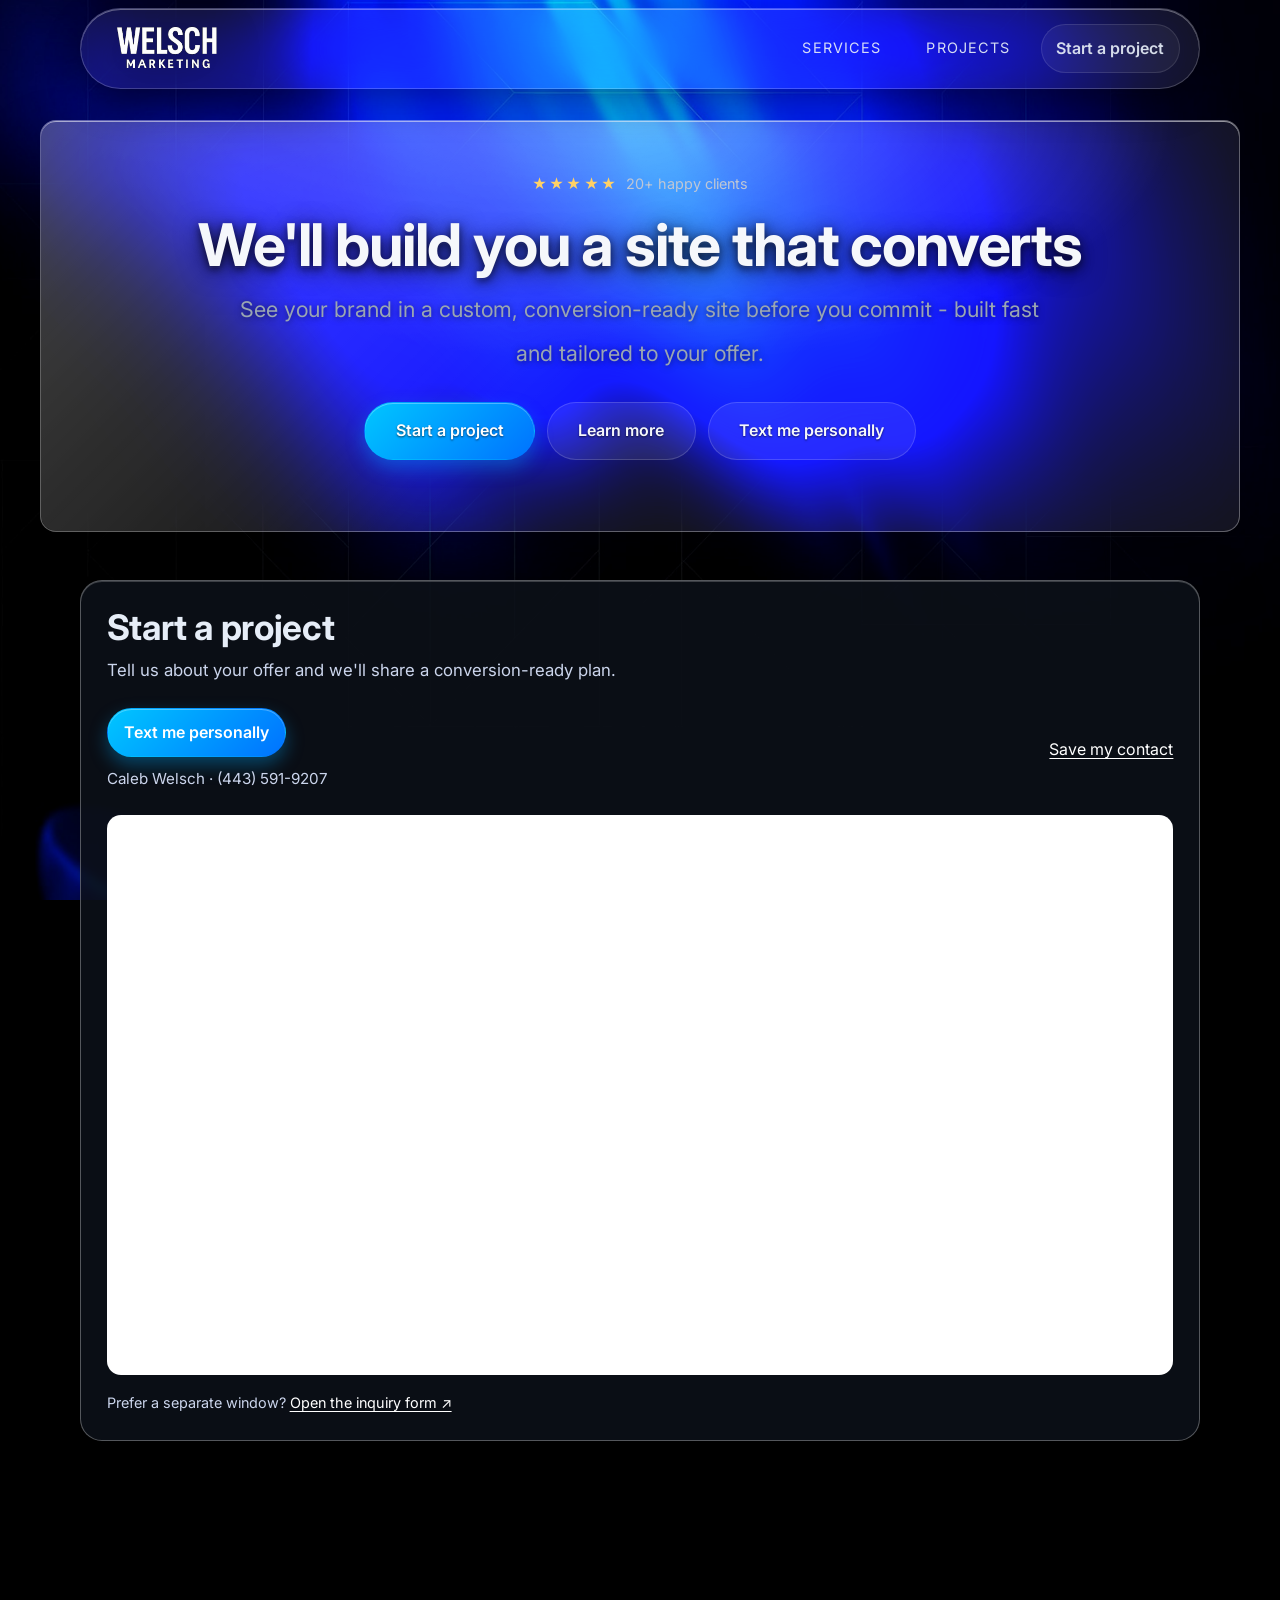
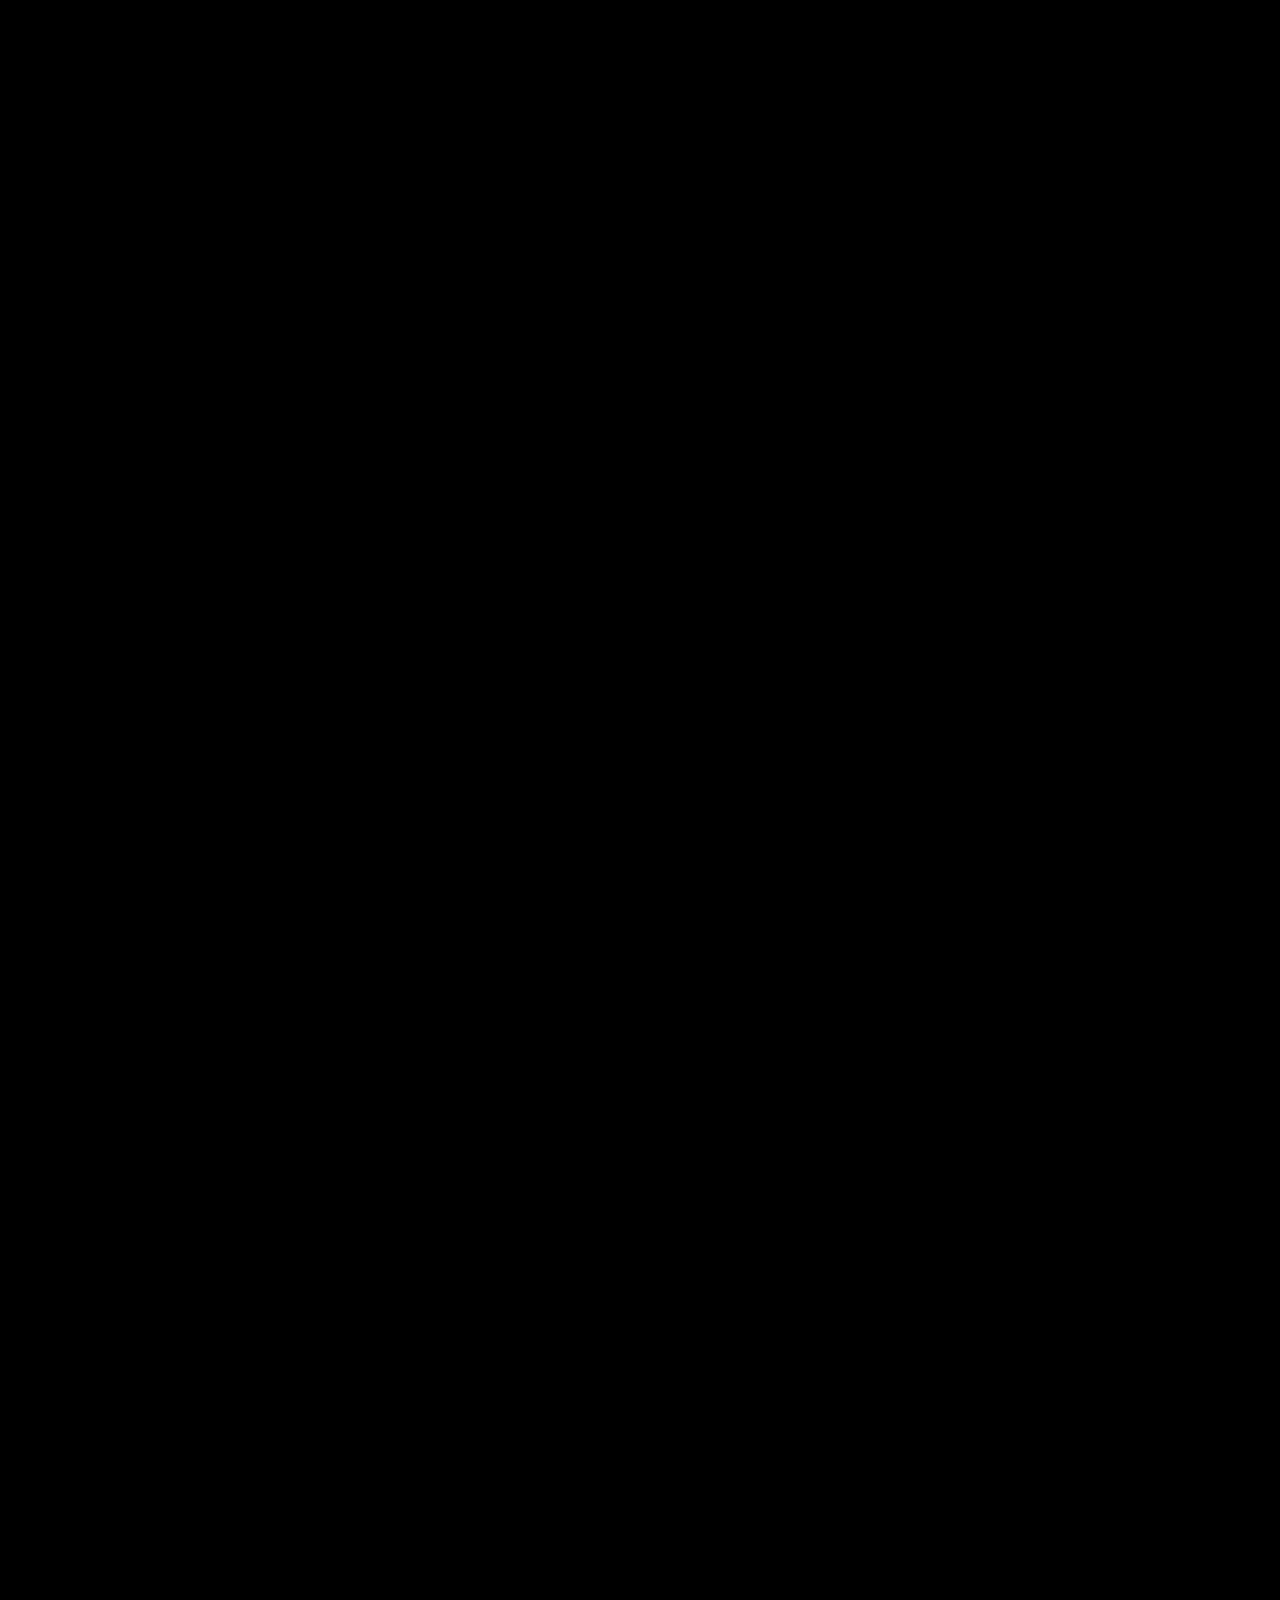
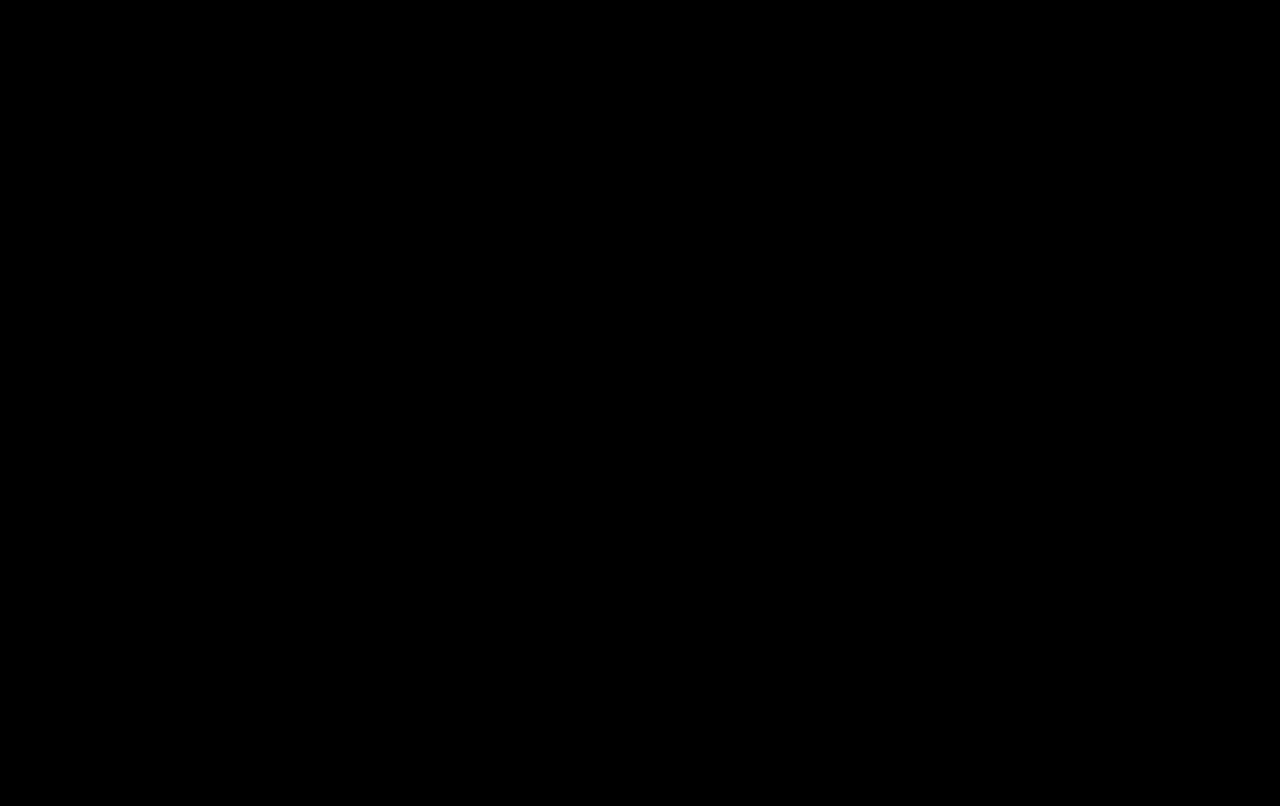
==== index.html @ f8f054b0 "Place personal text button beside hero actions" ====
<!doctype html>
<html lang="en">
  <head>
    <meta charset="UTF-8" />
    <meta name="viewport" content="width=device-width, initial-scale=1" />
    <title>Web Design, Google &amp; Meta Ads | Welsch Marketing</title>
    <meta
      name="keywords"
      content="Welsch Marketing, Google Ads, Meta Ads, WaaS, Website-As-A-Service, Performance Marketing, Conversion-Focused Websites, Digital Advertising, Online Growth, Marketing Agency"
    />
    <meta
      name="Author"
      content="Welsch Marketing"
    />
    <meta
      name="robots"
      content="index, follow"
    />
    <meta
      name="description"
      content="Custom websites, Google Ads, and Meta Ads for your business. Explore Welsch Marketing’s work and tell us about your next website or marketing project."
    />

    <link rel="sitemap" type="application/xml" href="sitemap.xml" />

    <link rel="preconnect" href="https://fonts.googleapis.com" />
    <link rel="preconnect" href="https://fonts.gstatic.com" crossorigin />
    <link
      href="https://fonts.googleapis.com/css2?family=Inter:wght@400;500;600;700&family=Playfair+Display:ital,wght@0,700;1,700&display=swap"
      rel="stylesheet"
    />

    <link rel="icon" href="favicon.svg" type="image/svg+xml" />
    <link rel="stylesheet" href="styles.css?v=8" />
    <link rel="canonical" href="https://welschmarketing.com/" />
    <meta name="theme-color" content="#0c1016" />
    <meta property="og:type" content="website" />
    <meta property="og:locale" content="en_US" />
    <meta property="og:site_name" content="Welsch Marketing" />
    <meta
      property="og:title"
      content="Web Design, Google &amp; Meta Ads | Welsch Marketing"
    />
    <meta
      property="og:description"
      content="Custom websites, Google Ads, and Meta Ads for your business. Explore Welsch Marketing’s work and tell us about your next website or marketing project."
    />
    <meta property="og:url" content="https://welschmarketing.com/" />
    <meta
      property="og:image"
      content="https://welschmarketing.com/media/social-preview.jpg"
    />
    <meta property="og:image:width" content="1200" />
    <meta property="og:image:height" content="630" />
    <meta
      property="og:image:alt"
      content="Welsch Marketing — custom websites, Google Ads and Meta Ads"
    />
    <meta name="twitter:card" content="summary_large_image" />
    <meta
      name="twitter:title"
      content="Web Design, Google &amp; Meta Ads | Welsch Marketing"
    />
    <meta
      name="twitter:description"
      content="Custom websites, Google Ads, and Meta Ads for your business. Explore Welsch Marketing’s work and tell us about your next website or marketing project."
    />
    <meta
      name="twitter:image"
      content="https://welschmarketing.com/media/social-preview.jpg"
    />
    <meta
      name="twitter:image:alt"
      content="Welsch Marketing — custom websites, Google Ads and Meta Ads"
    />
    <script type="application/ld+json">
      {
        "@context": "https://schema.org",
        "@graph": [
          {
            "@type": "Organization",
            "@id": "https://welschmarketing.com/#organization",
            "name": "Welsch Marketing",
            "url": "https://welschmarketing.com/",
            "description": "Custom website design, Google Ads, and Meta Ads.",
            "sameAs": ["https://www.instagram.com/welschmarketing/"]
          },
          {
            "@type": "WebSite",
            "@id": "https://welschmarketing.com/#website",
            "url": "https://welschmarketing.com/",
            "name": "Welsch Marketing",
            "publisher": { "@id": "https://welschmarketing.com/#organization" },
            "inLanguage": "en-US"
          }
        ]
      }
    </script>
  </head>

  <body>
    <div class="site-backdrop" aria-hidden="true"></div>
    <div class="cursor-drop" aria-hidden="true"></div>
    <div class="scroll-progress" aria-hidden="true"><div class="scroll-progress__bar"></div></div>
    <div class="page-glow" aria-hidden="true"></div>

    <header class="site-header">
      <div class="container nav">
        <a class="brand" href="#top" aria-label="Home">
          <img src="media/welschmarketinglogo.png" alt="Site logo" class="brand-mark" width="480" height="480" fetchpriority="high" decoding="async" />
        </a>

        <nav class="primary-nav" aria-label="Primary">
          <button class="nav-toggle" id="navToggle" aria-expanded="false" aria-controls="navMenu" aria-label="Open menu">
            <span class="hamburger" aria-hidden="true">
              <span class="bar"></span>
              <span class="bar"></span>
              <span class="bar"></span>
            </span>
          </button>
          <ul id="navMenu" class="nav-menu">
            <li><a href="#services">Services</a></li>
            <li><a href="#projects">Projects</a></li>
            <li><a href="#start-project" class="btn btn-ghost">Start a project</a></li>
          </ul>
        </nav>
      </div>
    </header>

    <main id="top">
      <section class="hero">
        <div class="container hero-inner">
          <div class="hero-content">
            <div class="proof">
              <span class="stars" aria-hidden="true">★★★★★</span>
              <span class="proof-text">20+ happy clients</span>
            </div>
            <h1>We'll build you a site that converts</h1>
            <p class="lead">See your brand in a custom, conversion-ready site before you commit - built fast and tailored to your offer.</p>
            <div class="hero-ctas">
              <a href="#start-project" class="btn btn-red">Start a project</a>
              <a href="#services" class="btn btn-dark">Learn more</a>
              <a href="sms:+14435919207" class="btn btn-dark">Text me personally</a>
            </div>
          </div>
        </div>
      </section>

    <section class="section typeform-section" id="start-project">
      <div class="container">
        <div class="typeform-card">
          <div class="typeform-copy">
            <h2>Start a project</h2>
            <p class="lead">Tell us about your offer and we'll share a conversion-ready plan.</p>
          </div>
          <div class="personal-contact">
            <div>
              <a class="btn btn-red" href="sms:+14435919207">Text me personally</a>
              <p>Caleb Welsch · (443) 591-9207</p>
            </div>
            <a class="personal-contact__save" href="caleb-welsch.vcf" type="text/vcard">Save my contact</a>
          </div>
          <div class="typeform-embed">
            <div data-tf-live="01KBZTCJP9MBPVX948Y415XC35" data-tf-inline-on-mobile></div>
          </div>
          <p class="typeform-help">Prefer a separate window? <a href="https://form.typeform.com/to/wFckcTv0?typeform-source=welschmarketing.com" target="_blank" rel="noopener noreferrer">Open the inquiry form ↗</a></p>
          <noscript><p class="typeform-help">Use the link above to open the inquiry form.</p></noscript>
        </div>
      </div>
    </section>

      <section id="services" class="section">
        <div class="container">
          <div class="services-panel">
            <h2>Services</h2>
            <p class="section-lead">Performance marketing focused on the channels and sites that convert.</p>
            <div class="grid cards">
              <article class="card">
                <img src="services/google-ads.png" alt="Google Ads icon" class="service-icon" loading="lazy" decoding="async" />
                <h3>Google Ads</h3>
                <p>Search, Performance Max, and YouTube campaigns engineered for profitable growth.</p>
              </article>
              <article class="card">
                <img src="services/meta-ads.png" alt="Meta Ads icon" class="service-icon" loading="lazy" decoding="async" />
                <h3>Meta Ads</h3>
                <p>Full-funnel Facebook and Instagram acquisition with creative testing and retargeting.</p>
              </article>
              <article class="card">
                <img src="services/waas.png" alt="Website-as-a-Service icon" class="service-icon" loading="lazy" decoding="async" />
                <h3>WaaS</h3>
                <p>Website-as-a-Service: design, build, hosting, and ongoing updates for conversion-focused sites.</p>
              </article>
            </div>
          </div>
        </div>
      </section>

      <section id="projects" class="section projects">
        <div class="container">
          <div class="projects-header">
            <div class="projects-header__card">
              <h2>Projects</h2>
              <p class="section-lead">Tap a preview to see the site here or pop it into a new tab. Corner’s Surf Co. opens directly in a new tab.</p>
            </div>
          </div>
          <div class="projects-grid">
            <a class="project-card" href="https://cornerssurf.com/" target="_blank" rel="noopener noreferrer" aria-label="Corner’s Surf Co. — open website in a new tab">
              <div class="project-media">
                <img src="media/preview-corners.jpg" alt="Corner’s Surf Co. surf lessons website" width="1440" height="1000" loading="lazy" decoding="async" />
              </div>
              <div class="project-card__body">
                <h3>Corner’s Surf Co.</h3>
                <p>Surf lessons, equipment rentals, and shop information for Old Orchard Beach, Maine.</p>
                <p>Visit cornerssurf.com ↗</p>
              </div>
            </a>

            <article class="project-card" role="button" tabindex="0" data-link="DAYGENCY.html" data-embed="DAYGENCY.html" data-title="Daygency">
              <div class="project-media">
                <img src="media/daygencydemo.png" alt="Daygency site preview" loading="lazy" decoding="async" />
              </div>
              <div class="project-card__body">
                <h3>Daygency</h3>
                <p>High-intent landing with menu previews and streamlined checkout for recurring orders.</p>
              </div>
            </article>

            <article class="project-card" role="button" tabindex="0" data-link="https://bud123567.github.io/post166/" data-embed="https://bud123567.github.io/post166/" data-title="American Legion Post 166">
              <div class="project-media">
                <img src="media/preview-post166.jpg" alt="American Legion Post 166 site preview" loading="lazy" decoding="async" />
              </div>
              <div class="project-card__body">
                <h3>American Legion Post 166</h3>
                <p>Full rebuild for the Ocean City post, with a live events calendar and photo galleries pulled straight from their own system.</p>
              </div>
            </article>

            <article class="project-card" role="button" tabindex="0" data-link="https://calebwelsch83.wixsite.com/saltwater75" data-embed="https://calebwelsch83.wixsite.com/saltwater75" data-title="Saltwater75">
              <div class="project-media">
                <img src="media/preview-saltwater75.jpg" alt="Saltwater75 bayside restaurant preview" loading="lazy" decoding="async" />
              </div>
              <div class="project-card__body">
                <h3>Saltwater75</h3>
                <p>Bayside restaurant and rooftop bar in Ocean City &mdash; menus, experiences, and reservations for a seasonal crowd.</p>
              </div>
            </article>

            <article class="project-card project-card--secondary" role="button" tabindex="0" data-link="https://bud123567.github.io/common-plate-group-preview/" data-embed="https://bud123567.github.io/common-plate-group-preview/" data-title="Common Plate Hospitality Group">
              <div class="project-media">
                <img src="media/preview-commonplate.jpg" alt="Common Plate Hospitality Group site preview" loading="lazy" decoding="async" />
              </div>
              <div class="project-card__body">
                <h3>Common Plate Hospitality</h3>
                <p>Editorial multi-page site for a restaurant group &mdash; concepts, story, press, and hiring under one roof.</p>
              </div>
            </article>
          </div>
        </div>
      </section>
    </main>

    <section class="section section-elevate">
      <div class="container elevate-inner">
        <p class="eyebrow">Elevate Your Brand.</p>
        <h2>Drive lasting growth with precision marketing.</h2>
        <p class="lead">
          Harness the power of data-driven insights and performance tools built to maximize your brand's impact. From expanding your reach to boosting
          conversions, we provide everything you need to scale with confidence.
        </p>
        <a href="https://form.typeform.com/to/wFckcTv0?typeform-source=welschmarketing.com" class="btn btn-primary elevate-btn" target="_blank" rel="noreferrer">
          Get Started Today
        </a>
      </div>
    </section>

    <footer class="site-footer">
      <div class="container footer-inner">
        <div class="footer-brand">
          <p class="footer-title">Welsch Marketing</p>
          <p class="footer-copy">&copy; <span id="year"></span> Welsch Marketing. All rights reserved.</p>
        </div>
        <div class="footer-links-group">
          <ul class="footer-links">
            <li><a href="#services">Services</a></li>
            <li><a href="#projects">Projects</a></li>
          </ul>
          <a href="https://www.instagram.com/welschmarketing/" class="footer-social" target="_blank" rel="noreferrer" aria-label="Welsch Marketing on Instagram">
            <svg viewBox="0 0 24 24" aria-hidden="true">
              <path
                d="M7.75 2h8.5A5.75 5.75 0 0 1 22 7.75v8.5A5.75 5.75 0 0 1 16.25 22h-8.5A5.75 5.75 0 0 1 2 16.25v-8.5A5.75 5.75 0 0 1 7.75 2Zm-.25 2A3.75 3.75 0 0 0 3.75 7.75v8.5A3.75 3.75 0 0 0 7.5 20h9a3.75 3.75 0 0 0 3.75-3.75v-8.5A3.75 3.75 0 0 0 16.5 4h-9Zm4.5 3.25A4.75 4.75 0 1 1 7.25 12 4.75 4.75 0 0 1 12 7.25Zm0 2A2.75 2.75 0 1 0 14.75 12 2.75 2.75 0 0 0 12 9.25Zm5.25-3.5a1.25 1.25 0 1 1-1.25 1.25 1.25 1.25 0 0 1 1.25-1.25Z"
              />
            </svg>
            <span>@welschmarketing</span>
          </a>
        </div>
      </div>
    </footer>

    <div class="site-embed" aria-hidden="true">
      <div class="site-embed__panel" role="dialog" aria-modal="true" aria-label="Project demo">
        <div class="site-embed__header">
          <div class="site-embed__title">Loading demo...</div>
          <div class="site-embed__actions">
            <a class="site-embed__open" href="#" target="_blank" rel="noopener">Open in new tab</a>
            <button class="site-embed__close" type="button" aria-label="Close demo">&times;</button>
          </div>
        </div>
        <div class="site-embed__frame-wrap">
          <iframe class="site-embed__frame" src="" title="Project demo" loading="lazy"></iframe>
        </div>
      </div>
    </div>

    <div class="notification-toast" aria-live="polite" aria-atomic="true">
      <div class="notification-thumb" aria-hidden="true"></div>
      <div class="notification-copy">
        <p class="notification-title">Opening project</p>
        <p class="notification-sub">Expanding preview...</p>
      </div>
    </div>

    <script src="script.js?v=5" defer></script>
  </body>
</html>
---- styles.css ----
/* Welsch Marketing — brand-first, responsive styles (UNDIVIDED NAV) */
:root{
  --bg:#000000;--surface:#0c1016;--text:#e6edf7;--muted:#9aa6b2;
  --brand-1:#ffffff;--brand-2:#e5e7eb;--brand:var(--brand-1);
  --ring:rgba(255,255,255,.45);--container:1120px;--radius:14px;--gap:1.1rem;
}

*{box-sizing:border-box}
html{min-height:100%}
body{min-height:100vh;isolation:isolate}
html{scroll-behavior:smooth}

body{
  margin:0;font-family:Inter,system-ui,-apple-system,Segoe UI,Roboto,Helvetica,Arial,
  Apple Color Emoji,Segoe UI Emoji,Noto Color Emoji,sans-serif;
  color:var(--text);background-color:var(--bg);line-height:1.6;position:relative;z-index:0;
}
body.lightbox-open,
body.embed-open{overflow:hidden}

/* One viewport-fixed image behind the entire document, never a section image.
   The large viewport height stays stable as mobile browser chrome collapses. */
.site-backdrop{
  position:fixed;top:0;left:0;width:100%;height:100vh;height:100lvh;
  z-index:-1;pointer-events:none;
  background:#000 url("background.jpg") center top / cover no-repeat;
  transform:translateZ(0);
  -webkit-transform:translateZ(0);
  backface-visibility:hidden;
  -webkit-backface-visibility:hidden;
}

/* Keep anchors visible under sticky header */
.hero,.section{scroll-margin-top:120px}

/* Progress bar (off) */
.scroll-progress{display:none!important}
.scroll-progress__bar{height:100%;width:0;background:linear-gradient(90deg,#fff,#bbb);box-shadow:none}

img{display:block;max-width:100%;height:auto}
a{color:var(--text);text-decoration:none}

.container{width:min(100% - 2rem,var(--container));margin-inline:auto}
.section{padding:5rem 0}
.section-alt{background:transparent;border-top:none;border-bottom:none}

@supports (content-visibility:auto){
  .section,
  .site-footer{
    content-visibility:auto;
    contain-intrinsic-size:1px 900px;
  }
}

h1,h2,h3{line-height:1.15;margin:0 0 .75rem}
h1{font-size:clamp(2rem,2.5vw + 1.4rem,3.25rem);letter-spacing:-.02em}
h2{font-size:clamp(1.5rem,1.4vw + 1rem,2.25rem)}
h3{font-size:1.15rem}
.lead{color:var(--muted);font-size:1.05rem;max-width:62ch}

/* ===== Header / Nav (UNIFIED WITH HERO) ===== */
.site-header{
  position:fixed;top:0;left:0;right:0;z-index:1000;background:transparent;border-bottom:none;padding:.5rem 0;
}
.site-header .container{width:min(100% - 4rem,var(--container))}

/* Frosted, centered pill nav */
.nav{
  position:relative;display:flex;align-items:center;justify-content:space-between;gap:1rem;
  padding:.95rem 1.2rem;
  background:rgba(255,255,255,0.08);
  border:1px solid rgba(255,255,255,0.2);
  box-shadow:0 15px 35px rgba(0,0,0,0.35), inset 0 1px rgba(255,255,255,0.35);
  backdrop-filter:blur(24px) saturate(165%);
  -webkit-backdrop-filter:blur(24px) saturate(165%);
  border-radius:999px;
  width:min(92%,var(--container));
  margin-inline:auto;
  transition:background .2s ease,border-color .2s ease,box-shadow .2s ease;
  overflow:visible;
}

.brand{
  display:inline-flex;
  align-items:center;
  gap:.65rem;
  font-weight:700;
  letter-spacing:.2px;
  position:relative;
  padding-left:clamp(105px,10.5vw,135px);
}
.brand-mark{
  position:absolute;
  left:0;
  top:50%;
  width:clamp(130px,11.5vw,165px);
  height:clamp(130px,11.5vw,165px);
  transform:translateY(-50%);
  object-fit:contain;
  filter:drop-shadow(0 8px 22px rgba(0,0,0,.35));
}
.brand-name{font-weight:700;font-size:1.3rem;letter-spacing:.08em}

.primary-nav{display:flex;align-items:center;gap:1rem}
.nav-menu{display:flex;align-items:center;gap:1rem;list-style:none;margin:0;padding:0}
.nav-toggle{display:none}
.nav-menu a{
  position:relative;
  color:var(--text);
  opacity:.92;
  padding:.65rem .9rem;
  overflow:hidden;
}
.nav-menu a::after{
  content:"";
  position:absolute;
  left:10%;
  right:10%;
  bottom:.45rem;
  height:2px;
  border-radius:999px;
  background:linear-gradient(120deg,#00c6ff,#9ad7ff,#fff);
  transform:scaleX(0);
  transform-origin:left;
  transition:transform .35s ease-out,opacity .35s ease-out;
  opacity:0;
}
.nav-menu a:hover::after,
.nav-menu a:focus-visible::after{
  transform:scaleX(1);
  opacity:.9;
}
.nav-menu a[href="#services"],
.nav-menu a[href="#projects"]{
  text-transform:uppercase;
  letter-spacing:.08em;
  font-size:.9rem;
}
.nav-menu a:hover{opacity:1;color:var(--text)}
.nav .btn-ghost{background:rgba(255,255,255,.06);border-color:rgba(255,255,255,.12)}
.nav .btn-ghost:hover{background:#fff;color:#0b0f14;border-color:#fff}

/* ===== Buttons ===== */
.btn{
  display:inline-flex;align-items:center;justify-content:center;gap:.5rem;padding:.65rem 1rem;
  border-radius:999px;border:1px solid rgba(255,255,255,.1);
  transition:transform .08s ease,background .2s ease,border-color .2s ease;font-weight:600;
}
.btn:active{transform:translateY(1px)}
.btn-primary{
  color:#0b0f14;background:#fff;border-color:rgba(255,255,255,.12);
  box-shadow:0 6px 18px rgba(0,0,0,.28), inset 0 1px rgba(255,255,255,.6);
}
.btn-primary:hover{filter:saturate(1.1) brightness(1.05)}
.btn-ghost{color:var(--text);background:rgba(255,255,255,.04)}
.btn-ghost:hover{background:rgba(255,255,255,.08)}
.btn-white{
  color:#0b0f14;background:#fff;border-color:rgba(255,255,255,.12);
  box-shadow:0 6px 18px rgba(0,0,0,.3), inset 0 1px rgba(255,255,255,.6);
}
.btn-white:hover{background:#f2f5f8}

/* ===== Hero (transparent so it shares the same bg) ===== */
.hero{
  padding:clamp(3rem,4vw,4.75rem) 0 clamp(4.5rem,5.5vw,7rem);position:relative;overflow:visible;
  display:flex;align-items:center;justify-content:center;background:transparent;margin-top:0;min-height:calc(100vh - 80px);z-index:1;
}

.hero-inner{
  display:grid;grid-template-columns:1fr;gap:2rem;align-items:center;justify-items:center;justify-content:center;
  padding:clamp(2.9rem,4vw,4.25rem) clamp(3.2rem,5vw,4.9rem);
  margin-top:clamp(3.5rem,5vw,5.75rem);position:relative;isolation:isolate;
  width:min(1100px,95vw);height:auto;border-radius:16px;
  border:1px solid rgba(255,255,255,0.32);
  background:rgba(255,255,255,0.08);
  box-shadow:
    0 30px 60px rgba(0,0,0,0.45),
    inset 0 1px 0 rgba(255,255,255,0.55);
  backdrop-filter:blur(34px) saturate(165%);
  -webkit-backdrop-filter:blur(34px) saturate(165%);
  overflow:hidden;
  transition:transform .4s ease, opacity .4s ease, border-color .4s ease;
}

.hero-inner.hero-inner--shrink{
  transform:scale(.94) translateY(-20px);
  opacity:.9;
  border-color:rgba(255,255,255,0.18);
}

.hero-inner::before{
  content:"";
  position:absolute;
  inset:0;
  border-radius:inherit;
  background:
    linear-gradient(135deg, rgba(255,255,255,0.35), rgba(255,255,255,0) 50%),
    radial-gradient(65% 85% at 50% 0%, rgba(255,255,255,0.45), transparent 70%);
  opacity:0.6;
  pointer-events:none;
}

.hero-inner::after{
  content:"";
  position:absolute;
  inset:0;
  border-radius:inherit;
  background:none;
  mix-blend-mode:normal;
  pointer-events:none;
}
.hero .container{width:min(100% - 2rem,1200px);margin-inline:auto}
.hero-content{
  max-width:900px;position:relative;isolation:isolate;margin-inline:auto;text-align:center;display:flex;flex-direction:column;align-items:center;
}

.hero-art{display:none}
.hero-ctas{display:flex;flex-wrap:wrap;gap:.75rem;margin:1rem 0 1.25rem;justify-content:center}
.hero-ctas .btn{
  padding:0.95rem 1.9rem;
  font-size:1rem;
}
.stats{list-style:none;display:flex;gap:1.25rem;padding:0;margin:1.5rem 0 0;color:var(--muted);justify-content:center}
.stats li{display:grid;gap:.25rem}
.stats strong{font-size:1.15rem;color:var(--text)}

/* Text shading for depth */
.hero h1{
  text-shadow:0 4px 25px rgba(0,0,0,.85),0 3px 8px rgba(0,0,0,.65),0 2px 0 rgba(255,255,255,.08);
  font-size:clamp(2.4rem,4.4vw + 1rem,4.6rem);letter-spacing:-.02em;font-weight:700;color:#f5f7fb;margin:.25rem 0!important;
}
.hero .lead{
  margin:.25rem 0 .4rem!important;
  text-shadow:0 1px 6px rgba(0,0,0,.55);
  font-size:1.2rem;
  line-height:1.9;
}
.hero .btn{text-shadow:0 1px 2px rgba(0,0,0,.6)}
.accent-italic{font-family:"Playfair Display",Georgia,serif;font-style:italic;font-weight:700}

/* Proof row / CTA */
.proof{display:inline-flex;align-items:center;gap:.5rem;color:#bfc7d5;margin-bottom:.75rem}
.stars{color:#ffd166;letter-spacing:.15em;font-size:.9rem}
.proof-text{font-size:.9rem}
.btn-red{background:linear-gradient(135deg,#00c6ff,#0072ff);color:#fff;border-color:transparent;box-shadow:0 8px 18px rgba(0,171,255,.35), inset 0 1px rgba(255,255,255,.3)}
.btn-red:hover{filter:brightness(1.06) saturate(1.08)}
.btn-dark{background:rgba(255,255,255,.08);color:#f5f7fb;border-color:rgba(255,255,255,.16)}
.btn-dark:hover{background:rgba(255,255,255,.14)}

@media (prefers-reduced-motion:reduce){
  .hero-inner{filter:none!important}
}

/* ===== Cards / Grids ===== */
.grid{display:grid;gap:calc(var(--gap)*1.2)}
.cards{
  display:flex;
  flex-wrap:wrap;
  gap:calc(var(--gap)*1.4);
  justify-content:center;
  width:100%;
}
.card{
  flex:1 1 260px;
  max-width:340px;
  background:none;
  border:none;
  border-radius:var(--radius);
  padding:1.25rem;
  text-align:center;
  margin:0 auto;
}
.card .service-icon{
  transition:transform .25s ease, filter .25s ease;
}
.card:hover .service-icon{
  transform:translateY(-6px) scale(1.05) rotate(-2deg);
  filter:drop-shadow(0 12px 24px rgba(0,0,0,.55));
}
.card h3{margin:.35rem 0 .5rem;font-size:1.2rem;letter-spacing:.08em;text-transform:uppercase;color:#f6f8fc;text-shadow:0 6px 24px rgba(0,0,0,.55)}
.card p{color:#d4deef;margin:0;font-size:1rem;line-height:1.7;max-width:28ch;margin-inline:auto}
.service-icon{width:150px;height:150px;object-fit:contain;margin:0 auto .75rem;filter:drop-shadow(0 6px 20px rgba(0,0,0,.45))}

.section-lead{color:var(--muted);margin-top:-.25rem;margin-bottom:1.5rem}
#services h2{
  text-align:center;font-size:clamp(1.9rem,2.2vw + 1rem,2.75rem);letter-spacing:-.01em;
  color:#fff;
  text-shadow:0 6px 30px rgba(0,0,0,.45);
}
#services .section-lead{text-align:center;max-width:720px;margin:0 auto 2rem;font-size:1.15rem;color:#f3f6fb}

#services .services-panel{
  background:rgba(7,12,22,.75);border:1px solid rgba(255,255,255,.08);border-radius:28px;
  padding:3rem clamp(1.5rem,4vw,3rem);backdrop-filter:blur(26px) saturate(160%);-webkit-backdrop-filter:blur(26px) saturate(160%);
  box-shadow:0 25px 80px rgba(3,8,20,.65), inset 0 1px rgba(255,255,255,.15);
  position:relative;overflow:hidden;z-index:0;
  transform:scale(.96);
  transition:transform .55s cubic-bezier(.25,.8,.25,1), box-shadow .55s ease;
}
#services .services-panel::before{
  content:"";position:absolute;inset:12px;border-radius:inherit;border:1px solid rgba(255,255,255,.08);
  pointer-events:none;opacity:.6;z-index:-1;
}
#services .services-panel.services-panel--expanded{
  transform:scale(1);
  box-shadow:0 40px 110px rgba(0,0,0,.65), inset 0 1px rgba(255,255,255,.3);
}

/* ===== Elevate CTA ===== */
.section-elevate{padding:clamp(4rem,5vw,5rem) 0 clamp(3rem,4vw,4rem);background:transparent}
.elevate-inner{
  text-align:center;padding:clamp(2rem,3vw,3rem);border-radius:28px;border:1px solid rgba(255,255,255,.15);
  background:linear-gradient(180deg,rgba(255,255,255,.08),rgba(255,255,255,.02));
  box-shadow:0 20px 45px rgba(0,0,0,.55), inset 0 1px 0 rgba(255,255,255,.45);
  backdrop-filter:blur(16px);-webkit-backdrop-filter:blur(16px);
}
.elevate-inner .eyebrow{letter-spacing:.4em;text-transform:uppercase;font-size:.75rem;color:#c8d5ff;margin-bottom:.75rem}
.section-elevate h2{font-size:clamp(2rem,3vw + 1rem,3.25rem);letter-spacing:-.02em;margin-bottom:1rem}
.section-elevate .lead{color:#d3def2;max-width:620px;margin:0 auto 1.75rem}
.elevate-btn{box-shadow:0 14px 30px rgba(0,98,255,.35),0 6px 10px rgba(0,0,0,.35)}
.elevate-btn:hover{transform:translateY(-1px);box-shadow:0 18px 34px rgba(0,98,255,.45),0 8px 12px rgba(0,0,0,.45)}

/* ===== Projects ===== */
.projects .projects-header{
  text-align:center;
  margin:0 auto 2.5rem;
  max-width:760px;
}
.projects-header__card{
  display:inline-flex;
  flex-direction:column;
  gap:.5rem;
  padding:clamp(1rem,2vw,1.6rem) clamp(1.2rem,3vw,2rem);
  border:1px solid rgba(255,255,255,.16);
  border-radius:18px;
  background:linear-gradient(135deg,rgba(255,255,255,.08),rgba(255,255,255,.02));
  box-shadow:0 14px 40px rgba(0,0,0,.55), inset 0 1px 0 rgba(255,255,255,.25);
  backdrop-filter:blur(18px) saturate(140%);
  -webkit-backdrop-filter:blur(18px) saturate(140%);
  position:relative;
  overflow:hidden;
}
.projects-header__card::after{
  content:"";
  position:absolute;
  top:0;
  left:50%;
  transform:translateX(-50%);
  width:46%;
  height:3px;
  border-radius:999px;
  background:linear-gradient(90deg,#00c6ff,#7ad8ff,#fff);
  opacity:.9;
}
.projects h2{
  font-size:clamp(1.9rem,2.2vw + 1rem,2.75rem);
  letter-spacing:-.01em;
  color:#fff;
  text-shadow:0 6px 30px rgba(0,0,0,.45);
}
.projects .section-lead{
  color:var(--muted);
  margin:0 auto;
  max-width:640px;
  font-size:1.05rem;
}
.projects-grid{
  display:grid;
  grid-template-columns:repeat(auto-fit,minmax(260px,1fr));
  gap:clamp(1.2rem,3vw,1.8rem);
  align-items:stretch;
}
.project-card{
  border:1px solid rgba(255,255,255,.1);
  border-radius:22px;
  background:linear-gradient(145deg,rgba(12,16,24,.78),rgba(12,16,24,.62));
  box-shadow:0 22px 60px rgba(0,0,0,.55), inset 0 1px rgba(255,255,255,.12);
  overflow:hidden;
  display:flex;
  flex-direction:column;
  gap:.85rem;
  cursor:pointer;
  position:relative;
  transition:transform .18s ease, border-color .2s ease, box-shadow .2s ease;
  height:100%;
}
.project-card::before,
.project-card::after{
  content:"";
  position:absolute;
  inset:0;
  border-radius:inherit;
  pointer-events:none;
  transition:opacity .25s ease, transform .25s ease;
}
.project-card::before{
  inset:-1px;
  background:linear-gradient(130deg,rgba(0,198,255,.14),rgba(255,255,255,.02) 42%,rgba(0,0,0,0) 70%);
  opacity:0;
}
.project-card::after{
  top:-45%;
  left:-30%;
  width:65%;
  height:220%;
  background:radial-gradient(circle at center,rgba(255,255,255,.12) 0,rgba(255,255,255,0) 60%);
  transform:rotate(-8deg);
  opacity:.35;
  mix-blend-mode:screen;
}
.project-card:hover{transform:translateY(-3px);border-color:rgba(255,255,255,.16);box-shadow:0 28px 80px rgba(0,0,0,.6), inset 0 1px rgba(255,255,255,.16)}
.project-card:hover::before{opacity:1}
.project-card:hover::after{opacity:.65;transform:rotate(-2deg)}
.project-card:focus-visible{
  outline:2px solid rgba(0,198,255,.75);
  outline-offset:3px;
  box-shadow:0 30px 80px rgba(0,0,0,.7);
}
.project-media{
  position:relative;
  overflow:hidden;
  aspect-ratio:16/10;
  display:flex;
  background:rgba(255,255,255,.02);
}
.project-media img{
  display:block;
  width:100%;
  height:100%;
  object-fit:cover;
  transition:transform .24s ease, filter .24s ease;
}
.project-card .project-media,
.project-card__body{position:relative;z-index:1}
.project-card:hover .project-media img{transform:scale(1.015)}
.project-card:active .project-media img{transform:scale(1.03)}
.project-media img.is-popping{transform:scale(1.05)!important;filter:drop-shadow(0 12px 28px rgba(0,0,0,.55))}
.project-card__body{
  padding:0 1.1rem 1.2rem;
  display:flex;
  flex-direction:column;
  gap:.35rem;
  flex:1;
}
.project-card__body h3{
  margin:0;
  font-size:1.05rem;
  letter-spacing:.08em;
  text-transform:uppercase;
  color:#fff;
}
.project-card__body p{
  margin:0;
  color:#cbd5ec;
  font-size:.95rem;
  line-height:1.5;
}
.project-card--secondary{cursor:default}
.project-card--secondary .project-media img{filter:saturate(.9)}
.project-card--secondary:hover{transform:none;border-color:rgba(255,255,255,.1);box-shadow:0 22px 60px rgba(0,0,0,.55), inset 0 1px rgba(255,255,255,.12)}
.project-pill{
  position:absolute;
  left:12px;
  bottom:12px;
  padding:.35rem .75rem;
  border-radius:999px;
  background:linear-gradient(135deg,#00c6ff,#0072ff);
  color:#fff;
  font-weight:700;
  font-size:.8rem;
  letter-spacing:.08em;
  text-transform:uppercase;
  box-shadow:0 10px 28px rgba(0,0,0,.4);
}
.project-pill--ghost{background:rgba(255,255,255,.14);color:#fff;border:1px solid rgba(255,255,255,.25)}
.project-media::after{
  display:none;
}
.project-card[data-embed] .project-media::after{display:none}
.project-card:hover .project-media::after{display:none}
.project-card:not([data-link]) .project-media::after{display:none}


.site-embed{
  position:fixed;
  inset:0;
  display:flex;
  align-items:center;
  justify-content:center;
  padding:1.5rem;
  background:rgba(3,7,14,0.75);
  backdrop-filter:blur(20px) saturate(140%);
  -webkit-backdrop-filter:blur(20px) saturate(140%);
  opacity:0;
  pointer-events:none;
  transition:opacity .2s ease;
  z-index:3200;
}
.site-embed.is-open{
  opacity:1;
  pointer-events:auto;
}
.site-embed__panel{
  width:min(1200px,96vw);
  height:min(860px,90vh);
  background:#0d111a;
  border:1px solid rgba(255,255,255,.14);
  border-radius:18px;
  box-shadow:0 28px 64px rgba(0,0,0,.55), inset 0 1px rgba(255,255,255,.08);
  display:flex;
  flex-direction:column;
  overflow:hidden;
}
.site-embed__header{
  display:flex;
  align-items:center;
  justify-content:space-between;
  gap:1rem;
  padding:.9rem 1.1rem;
  background:rgba(255,255,255,0.03);
  border-bottom:1px solid rgba(255,255,255,.08);
}
.site-embed__title{
  font-weight:700;
  letter-spacing:.05em;
  text-transform:uppercase;
  font-size:.9rem;
}
.site-embed__actions{
  display:flex;
  align-items:center;
  gap:.75rem;
}
.site-embed__open{
  display:inline-flex;
  align-items:center;
  gap:.35rem;
  padding:.45rem .8rem;
  border-radius:999px;
  border:1px solid rgba(255,255,255,.25);
  background:rgba(255,255,255,0.06);
  color:#fff;
  font-weight:600;
  letter-spacing:.05em;
  font-size:.85rem;
}
.site-embed__open:hover{background:rgba(255,255,255,0.12);border-color:rgba(255,255,255,.4)}
.site-embed__close{
  width:36px;
  height:36px;
  border-radius:50%;
  border:1px solid rgba(255,255,255,.3);
  background:rgba(0,0,0,.45);
  color:#fff;
  font-weight:700;
  font-size:1.1rem;
  display:grid;
  place-items:center;
  cursor:pointer;
  transition:transform .15s ease, background .15s ease, border-color .15s ease;
}
.site-embed__close:hover{transform:translateY(-1px);background:rgba(255,255,255,0.12);border-color:rgba(255,255,255,.5)}
.site-embed__frame-wrap{
  flex:1;
  background:#060910;
}
.site-embed__frame{
  width:100%;
  height:100%;
  border:0;
  background:#0b0f17;
}
@media (max-width:768px){
  .site-embed{padding:.75rem}
  .site-embed__panel{height:min(92vh,900px);width:100%}
}

/* Toast for image expansion */
.notification-toast{
  position:fixed;
  right:1.25rem;
  bottom:1.25rem;
  display:flex;
  align-items:center;
  gap:.85rem;
  padding:.9rem 1.1rem;
  border-radius:16px;
  border:1px solid rgba(255,255,255,.14);
  background:rgba(10,14,22,.9);
  box-shadow:0 18px 36px rgba(0,0,0,.55), inset 0 1px rgba(255,255,255,.12);
  backdrop-filter:blur(12px);
  -webkit-backdrop-filter:blur(12px);
  opacity:0;
  transform:translateY(12px);
  pointer-events:none;
  transition:opacity .2s ease, transform .2s ease;
  z-index:3000;
}
.notification-toast.show{
  opacity:1;
  transform:translateY(0);
}
.notification-thumb{
  width:46px;
  height:46px;
  border-radius:12px;
  background:linear-gradient(135deg,#00c6ff,#0072ff);
  background-size:cover;
  background-position:center;
  border:1px solid rgba(255,255,255,.2);
  box-shadow:0 8px 18px rgba(0,0,0,.45);
}
.notification-copy{
  display:grid;
  gap:.15rem;
}
.notification-title{
  margin:0;
  font-weight:700;
  letter-spacing:.04em;
  text-transform:uppercase;
  font-size:.85rem;
  color:#fff;
}
.notification-sub{
  margin:0;
  color:#c7d7ef;
  font-size:.9rem;
}

/* ===== Footer ===== */
.site-footer{
  padding:3rem 0;color:var(--muted);
  border-top:1px solid rgba(255,255,255,0.06);
  background:rgba(0,0,0,0.35);
  backdrop-filter:blur(18px);
}
.footer-inner{
  display:flex;align-items:center;justify-content:space-between;gap:1.5rem;flex-wrap:wrap;
}
.footer-brand{display:flex;flex-direction:column;gap:.2rem}
.footer-title{margin:0;font-weight:600;color:#fff;font-size:1.1rem}
.footer-copy{margin:0;font-size:.9rem;color:var(--muted)}
.footer-links-group{
  display:flex;align-items:center;gap:1.5rem;flex-wrap:wrap;
}
.footer-links{list-style:none;display:flex;gap:1rem;margin:0;padding:0}
.footer-links a{color:var(--muted);font-weight:500;letter-spacing:.03em}
.footer-links a:hover{color:var(--text)}
.footer-social{
  display:inline-flex;align-items:center;gap:.45rem;
  padding:.5rem 1rem;border-radius:999px;
  border:1px solid rgba(255,255,255,0.25);
  color:#fff;font-weight:600;
  transition:transform .2s ease,background .2s ease;
}
.footer-social svg{
  width:20px;height:20px;fill:currentColor;
}
.footer-social:hover{
  background:rgba(255,255,255,0.12);
  transform:translateY(-2px);
}

.typeform-section{padding:4rem 0 5rem}
.typeform-card{
  background:linear-gradient(135deg,rgba(255,255,255,.06),rgba(255,255,255,.02));
  border:1px solid rgba(255,255,255,.16);
  border-radius:22px;
  box-shadow:0 24px 60px rgba(0,0,0,.55), inset 0 1px rgba(255,255,255,.2);
  padding:clamp(1.4rem,2vw,2rem);
  display:grid;
  gap:1rem;
}
.typeform-card h2{margin:0;font-size:clamp(1.6rem,2.4vw + .4rem,2.2rem);letter-spacing:-.01em}
.typeform-card .lead{margin:0;color:var(--muted)}
.typeform-embed{min-height:520px}
.typeform-embed [data-tf-live]{width:100%;height:100%}

/* ===== Responsive ===== */
@media (max-width:960px){
  .hero-inner{grid-template-columns:1fr}
  .hero-art{display:none!important}
  .cards{flex-direction:column;align-items:stretch}
  .hero{padding-top:4rem;padding-bottom:9rem}
  .hero .container{width:min(100% - 2rem,100%);margin-inline:auto}

  .nav-toggle{
    display:inline-flex;align-items:center;justify-content:center;width:52px;height:52px;padding:0;border-radius:999px;
    background:rgba(255,255,255,.08);color:var(--text);border:1px solid rgba(255,255,255,.18);
    box-shadow:0 12px 30px rgba(0,0,0,.38), inset 0 1px rgba(255,255,255,.4);
  }
  .hamburger{position:relative;width:20px;height:14px;display:inline-block}
  .hamburger .bar{position:absolute;left:0;right:0;height:2px;background:var(--text);border-radius:2px;transition:transform .2s ease,opacity .2s ease,top .2s ease}
  .hamburger .bar:nth-child(1){top:0}
  .hamburger .bar:nth-child(2){top:6px}
  .hamburger .bar:nth-child(3){top:12px}
  .nav-toggle[aria-expanded="true"] .bar:nth-child(1){top:6px;transform:rotate(45deg)}
  .nav-toggle[aria-expanded="true"] .bar:nth-child(2){opacity:0}
  .nav-toggle[aria-expanded="true"] .bar:nth-child(3){top:6px;transform:rotate(-45deg)}
  .nav-menu{
    position:absolute;
    right:0;
    top:calc(100% + 12px);
    min-width:240px;
    width:max(240px,45vw);
    background:linear-gradient(160deg,rgba(10,14,22,.95),rgba(14,20,30,.85));
    border:1px solid rgba(255,255,255,.2);
    border-radius:18px;
    padding:.65rem;
    flex-direction:column;
    gap:.55rem;
    box-shadow:0 30px 80px rgba(0,0,0,.6);
    backdrop-filter:blur(22px);
    -webkit-backdrop-filter:blur(22px);
    opacity:0;
    visibility:hidden;
    transform:translateY(-6px) scale(.98);
    pointer-events:none;
    transition:opacity .3s ease,transform .3s ease;
  }
  .nav-menu::before{
    content:"";
    position:absolute;
    inset:0;
    border-radius:inherit;
    background:radial-gradient(circle at top, rgba(255,255,255,.12), rgba(255,255,255,0));
    opacity:.4;
    pointer-events:none;
  }
  .nav-menu.show{
    opacity:1;
    visibility:visible;
    transform:translateY(0) scale(1);
    pointer-events:auto;
  }
  .nav-menu li a{
    display:flex;
    align-items:center;
    justify-content:space-between;
    padding:.85rem 1rem;
    border-radius:12px;
    background:rgba(255,255,255,.03);
    border:1px solid transparent;
    font-weight:600;
    letter-spacing:.04em;
    text-transform:uppercase;
    gap:.8rem;
  }
  .nav-menu li a::after{display:none}
  .nav-menu li + li a{margin-top:.35rem}
  .nav-menu li a:hover{
    background:rgba(255,255,255,.08);
    border-color:rgba(255,255,255,.12);
  }
}

@media (max-width:720px){
  #services .services-panel{padding:2rem 1.25rem}
  .cards{flex-direction:column;gap:1.25rem}
  .card{padding:1rem;max-width:100%}
  .service-icon{width:130px;height:130px}
}

@media (min-width:960px){
  .hero h1{font-size:clamp(2.6rem,3.1vw + 1.2rem,4.6rem);margin-bottom:1rem}
  .hero .lead{font-size:1.35rem;line-height:2.05;margin-bottom:1rem}
  .hero-ctas{margin-top:1.25rem}
  .stats{margin-top:2rem}

  /* robust two-column layout on desktop */
  .hero-inner{display:flex;align-items:center;justify-content:space-between;gap:2rem;width:100%}
  .hero-art{display:block!important;flex:0 0 clamp(560px,44vw,700px);margin-left:auto;transform:translateX(1in)}
  .hero-img{position:relative;z-index:1;width:100%;height:auto;display:block;filter:drop-shadow(0 20px 40px rgba(0,0,0,.5))}

  /* Ensure hero fills the top on desktop */
  .hero{padding-top:3.5rem;min-height:calc(100svh - 96px)}
}

/* Disable any old page-glow or progress elements */
.page-glow,.scroll-progress{display:none!important}

.cursor-drop{
  position:fixed;
  width:20px;
  height:20px;
  border-radius:45% 55% 60% 40%;
  background:radial-gradient(circle at 30% 30%, rgba(255,255,255,0.9), rgba(0,150,255,0.35));
  box-shadow:0 4px 18px rgba(0,150,255,0.45);
  pointer-events:none;
  mix-blend-mode:screen;
  opacity:0;
  transform:translate(-50%,-50%);
  transition:opacity .3s ease;
  z-index:2000;
}

/* Keep all sections above bg */
main,.hero,.section{position:relative;z-index:1}

@media (max-width:900px){
  /* Phones share the same viewport-fixed .site-backdrop as desktop. */

  /* The nav and the hero box keep their frosted glass - they are what you see
     above the fold. Everything below drops the blur, since stacking several
     backdrop-filters down the page is what makes phones stutter. */
  #services .services-panel,
  .elevate-inner,
  .projects-header__card,
  .site-embed,
  .notification-toast{
    backdrop-filter:none!important;
    -webkit-backdrop-filter:none!important;
  }

  /* Cheaper radius than the 34px desktop blur - a wide blur over a box this
     large is the expensive part, not the blur itself. */
  .hero-inner{
    background:rgba(255,255,255,0.10);
    -webkit-backdrop-filter:blur(18px) saturate(160%);
    backdrop-filter:blur(18px) saturate(160%);
  }

  .nav{
    background:rgba(255,255,255,0.10);
    -webkit-backdrop-filter:blur(20px) saturate(170%);
    backdrop-filter:blur(20px) saturate(170%);
  }

  /* If the browser cannot blur, tint the pill instead so it still reads as
     glass rather than a flat outline over the hero. */
  @supports not ((-webkit-backdrop-filter:blur(1px)) or (backdrop-filter:blur(1px))){
    .nav{background:rgba(16,24,40,0.72)}
    .hero-inner{background:rgba(16,24,40,0.72)}
  }
}

/* Restrained inquiry improvements; preserve the original glass-and-photo design. */
.hero{min-height:0;padding-bottom:2rem}
.typeform-section{padding-top:1rem;content-visibility:visible}
.typeform-card{background:rgba(12,16,24,.88);border-color:rgba(255,255,255,.3)}
.typeform-card .lead{color:#cbd5ec;margin-top:.65rem}
.typeform-embed{height:560px;min-height:560px;background:#fff;border-radius:14px;overflow:hidden}
.typeform-embed [data-tf-live]{height:100%;min-height:560px}
.typeform-embed iframe{max-width:100%;border:0}
.typeform-help{margin:0;color:#cbd5ec;font-size:.9rem}
.typeform-help a{color:#fff;text-decoration:underline;text-underline-offset:3px}
a:focus-visible,button:focus-visible{outline:2px solid #9ad7ff;outline-offset:4px}
@media(max-width:600px){
  .typeform-card{padding:1rem}
  .typeform-embed,.typeform-embed [data-tf-live]{height:560px;min-height:560px}
}
@media(prefers-reduced-motion:reduce){
  html{scroll-behavior:auto}
  *,*::before,*::after{transition:none!important;animation:none!important}
  .cursor-drop{display:none!important}
}

/* Personal contact uses the existing button and glass-panel styling. */
.personal-contact{display:flex;align-items:center;justify-content:space-between;gap:1rem;flex-wrap:wrap;padding:.5rem 0}
.personal-contact p{margin:.65rem 0 0;color:#cbd5ec;font-size:.95rem}
.personal-contact__save{display:inline-flex;align-items:center;min-height:44px;color:#fff;text-decoration:underline;text-underline-offset:3px}
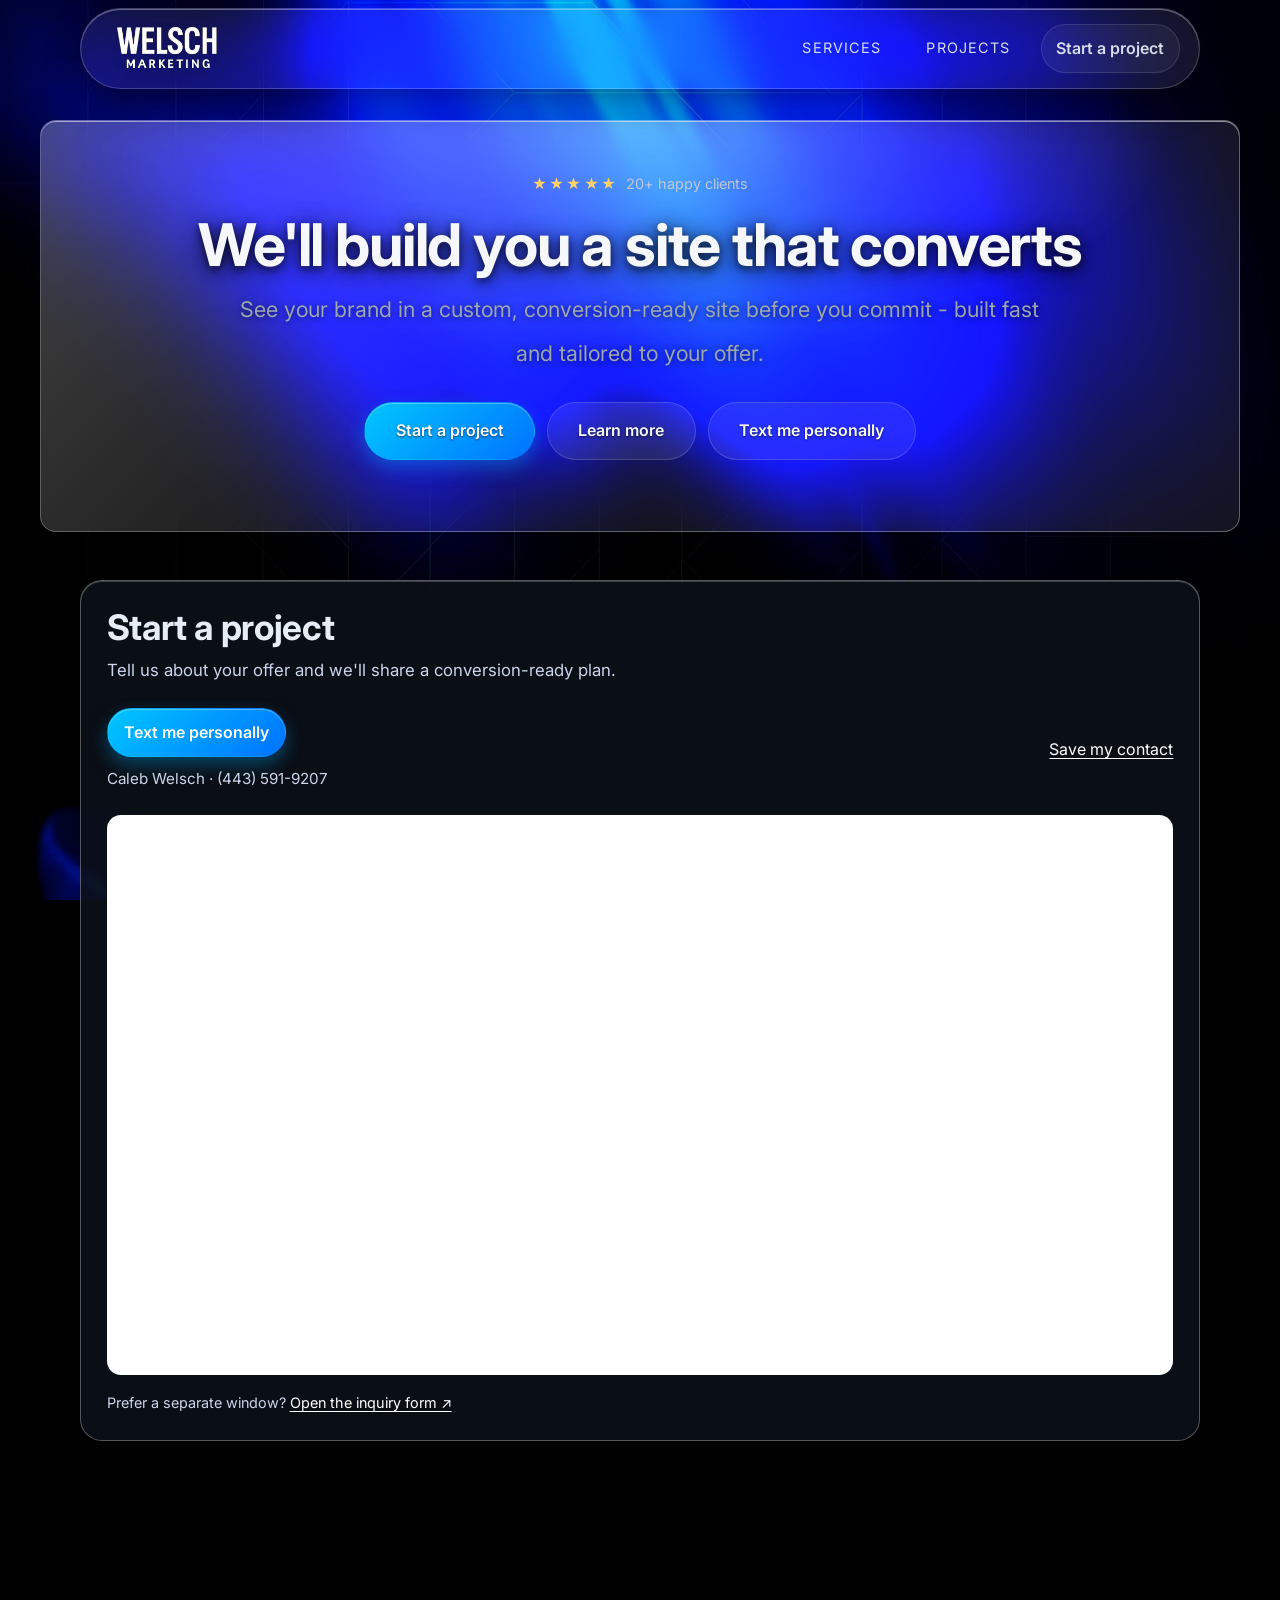
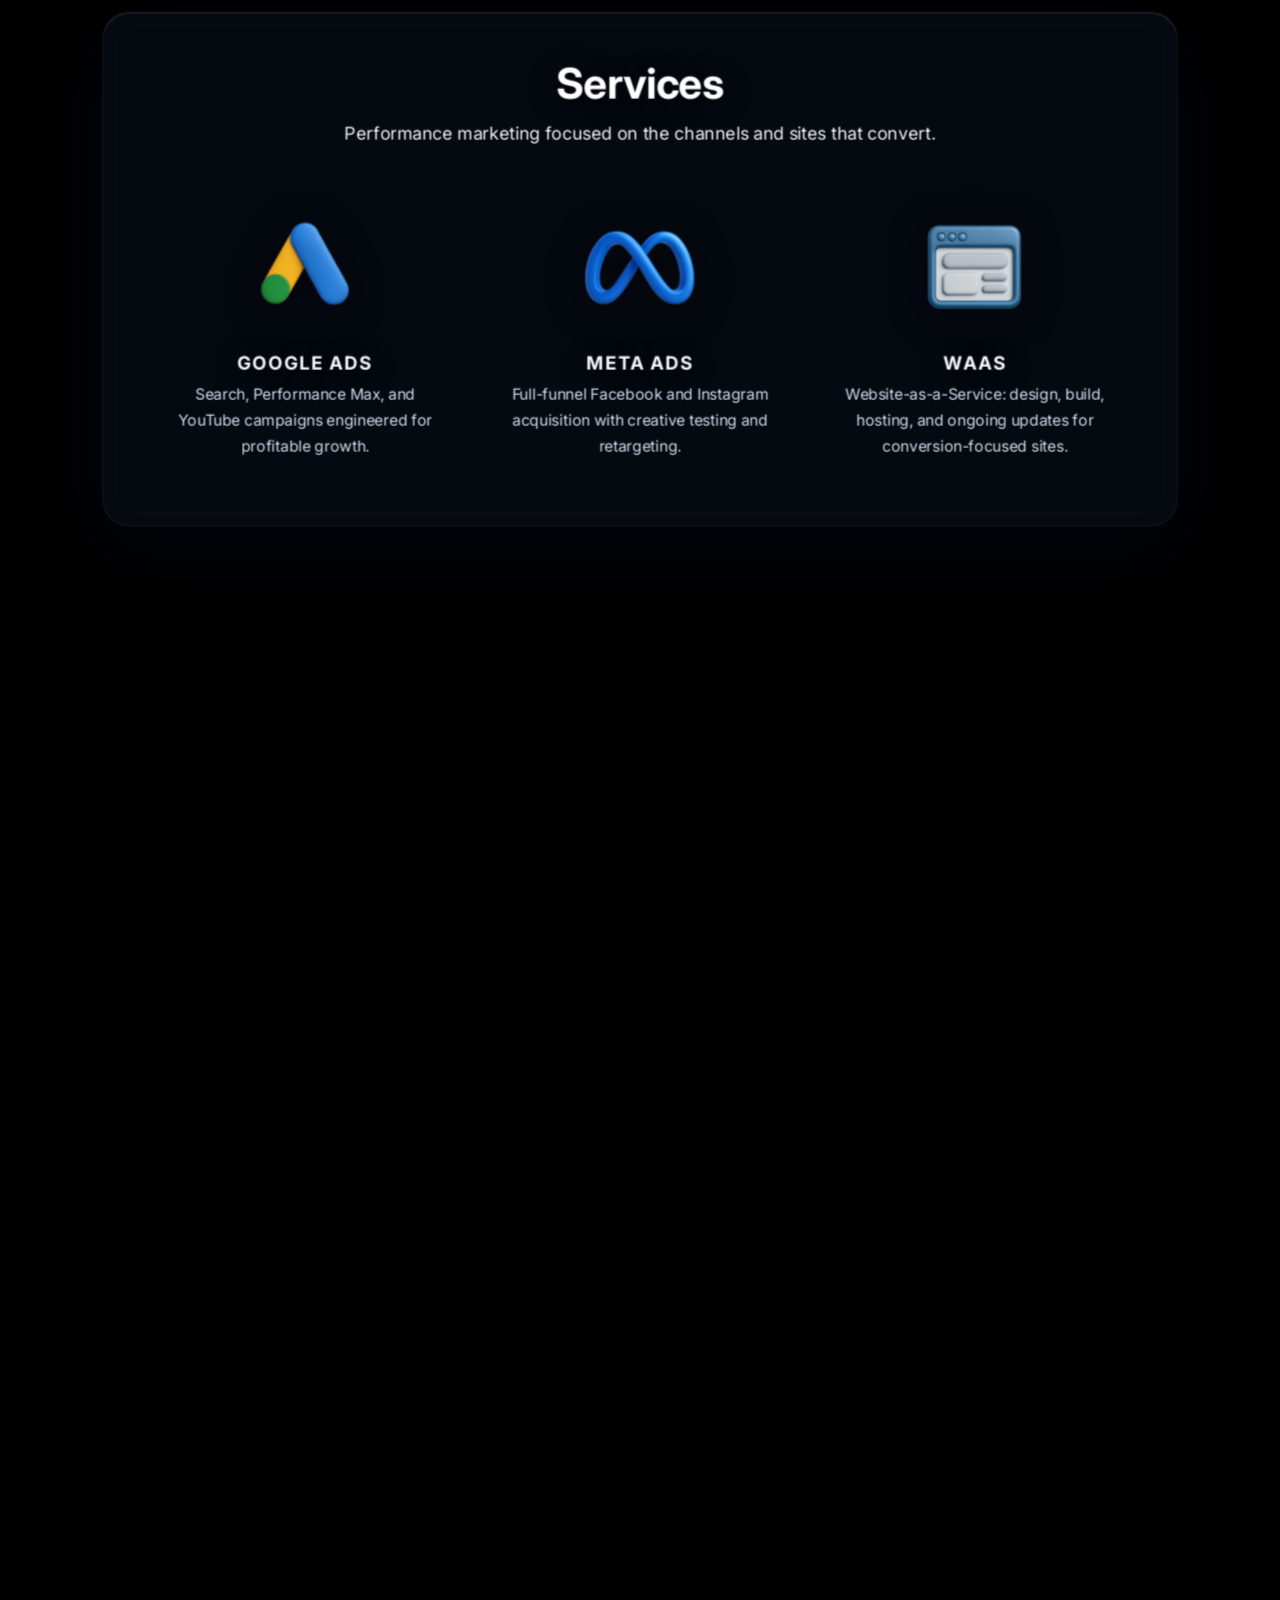
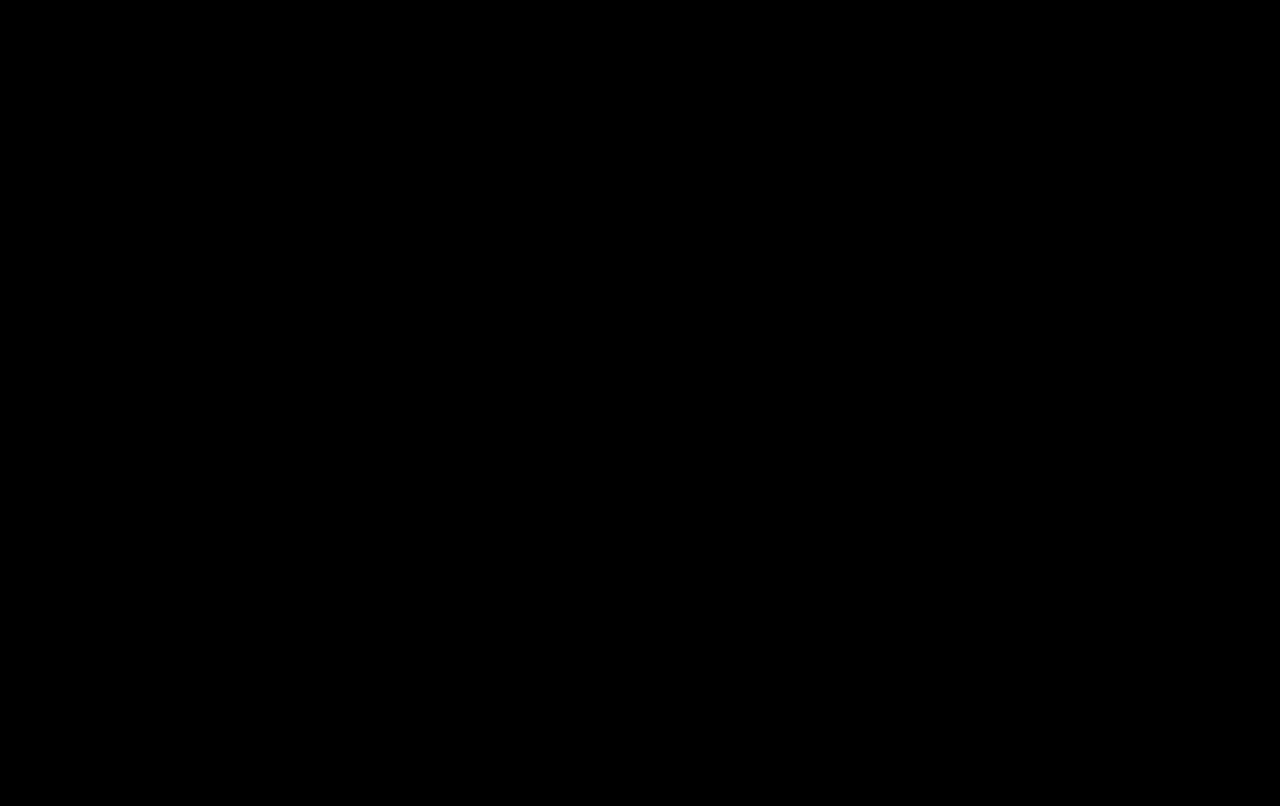
==== commit d95fde82: "Refresh contact download URL for current Welsch spelling" ====
--- a/index.html
+++ b/index.html
@@ -158,7 +158,7 @@
               <a class="btn btn-red" href="sms:+14435919207">Text me personally</a>
               <p>Caleb Welsch · (443) 591-9207</p>
             </div>
-            <a class="personal-contact__save" href="caleb-welsch.vcf" type="text/vcard">Save my contact</a>
+            <a class="personal-contact__save" href="caleb-welsch.vcf?v=2" type="text/vcard">Save my contact</a>
           </div>
           <div class="typeform-embed">
             <div data-tf-live="01KBZTCJP9MBPVX948Y415XC35" data-tf-inline-on-mobile></div>
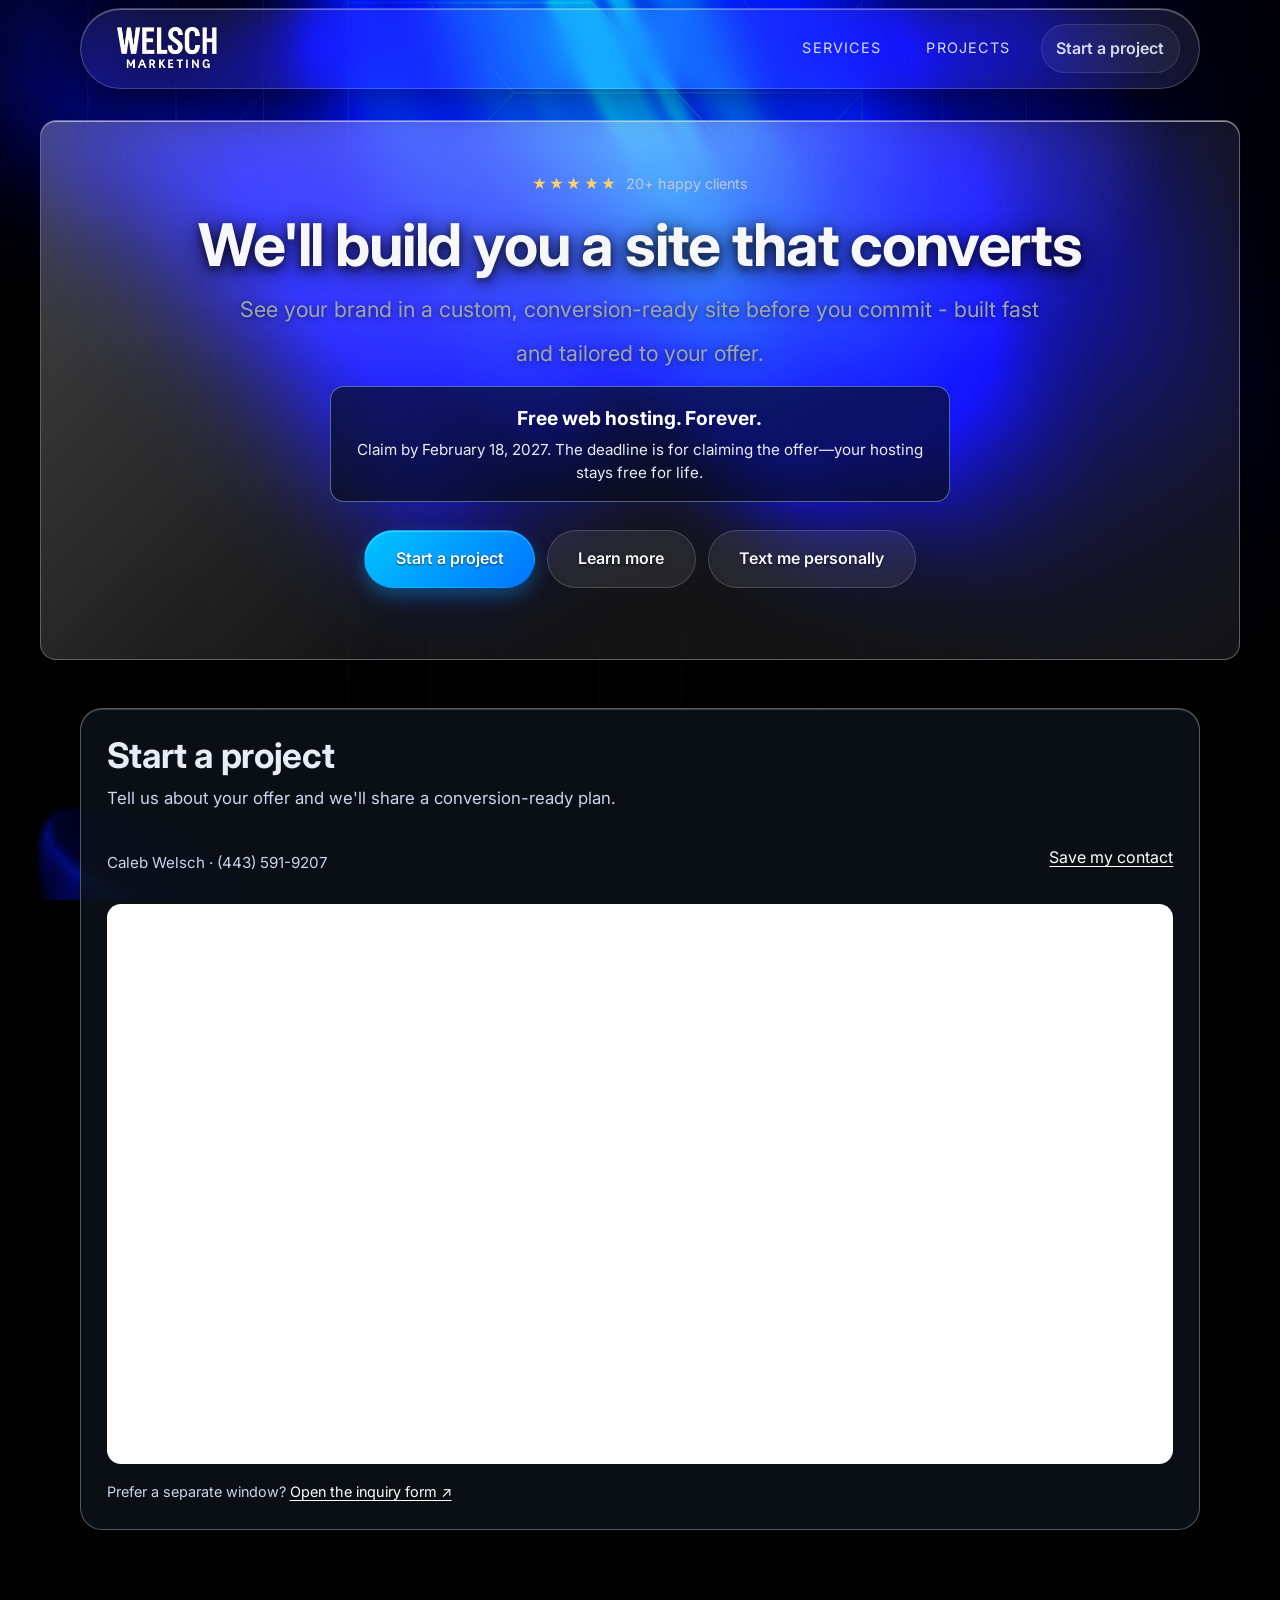
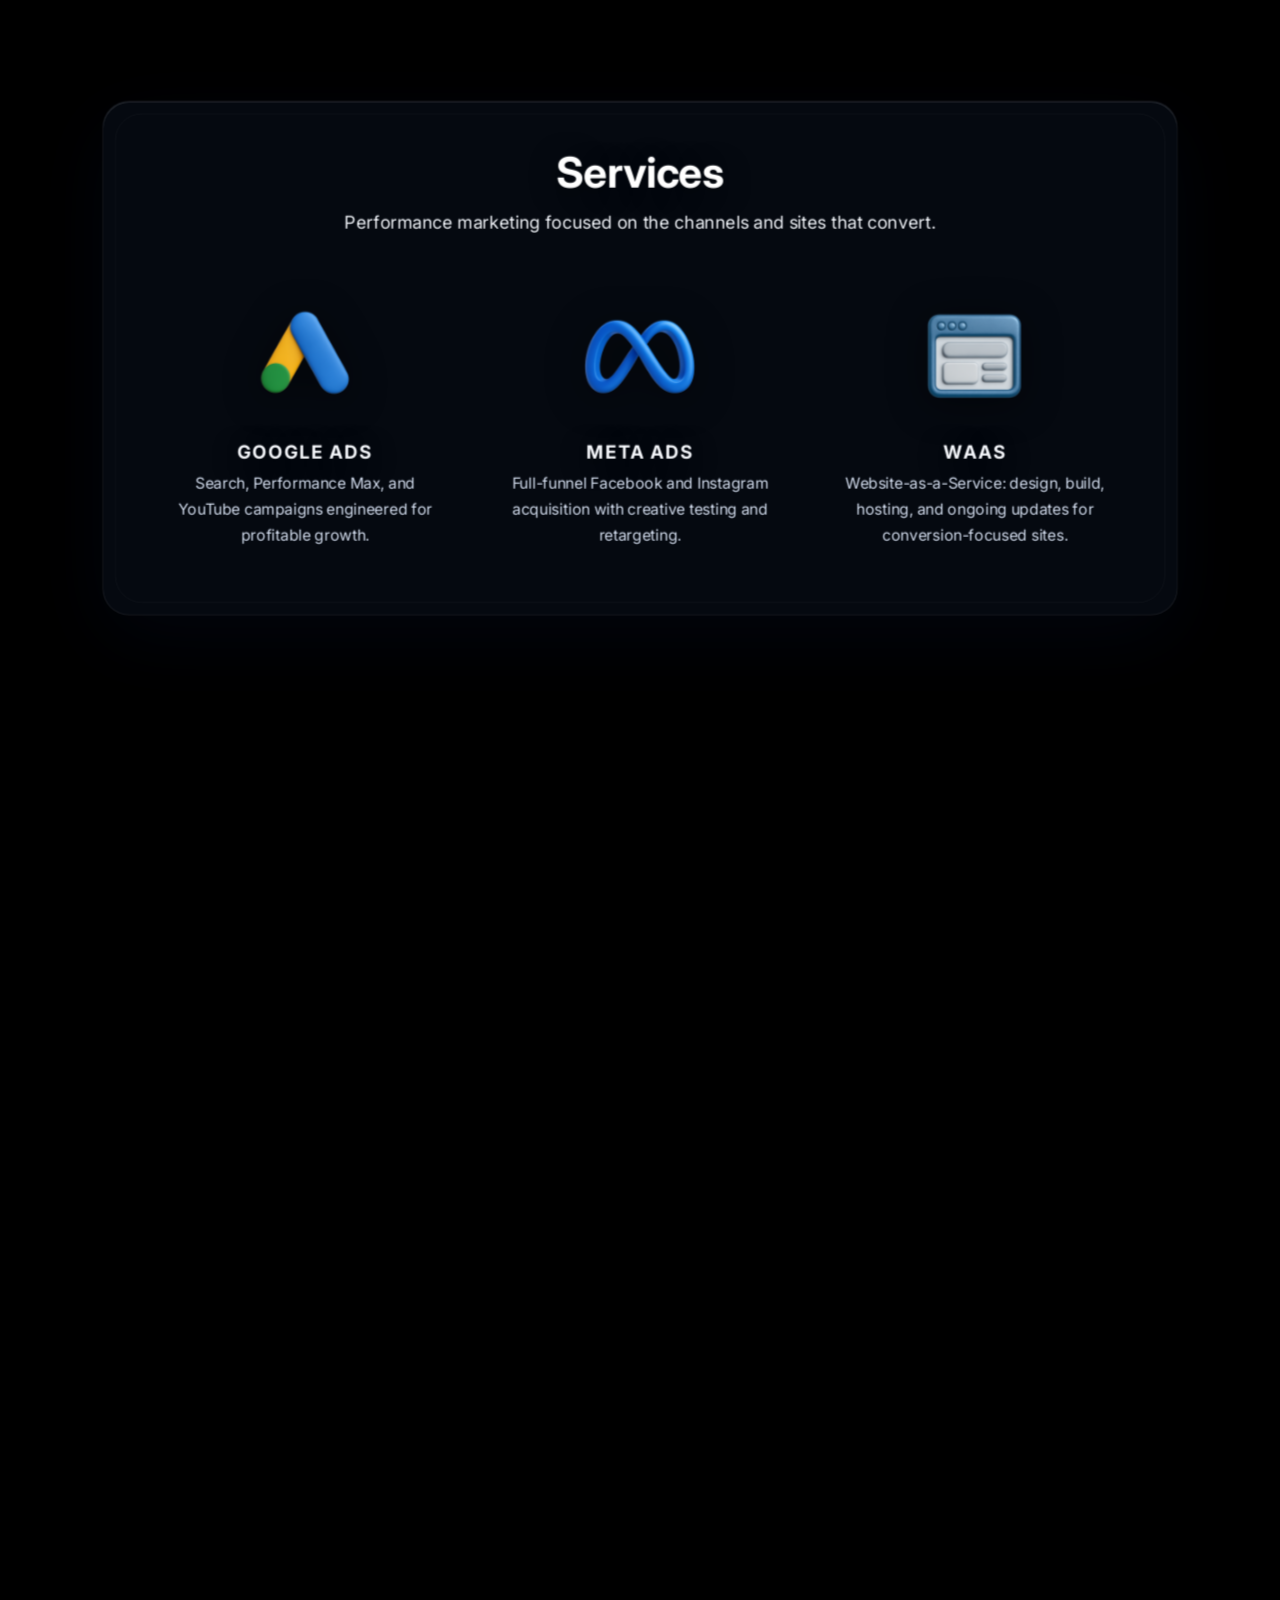
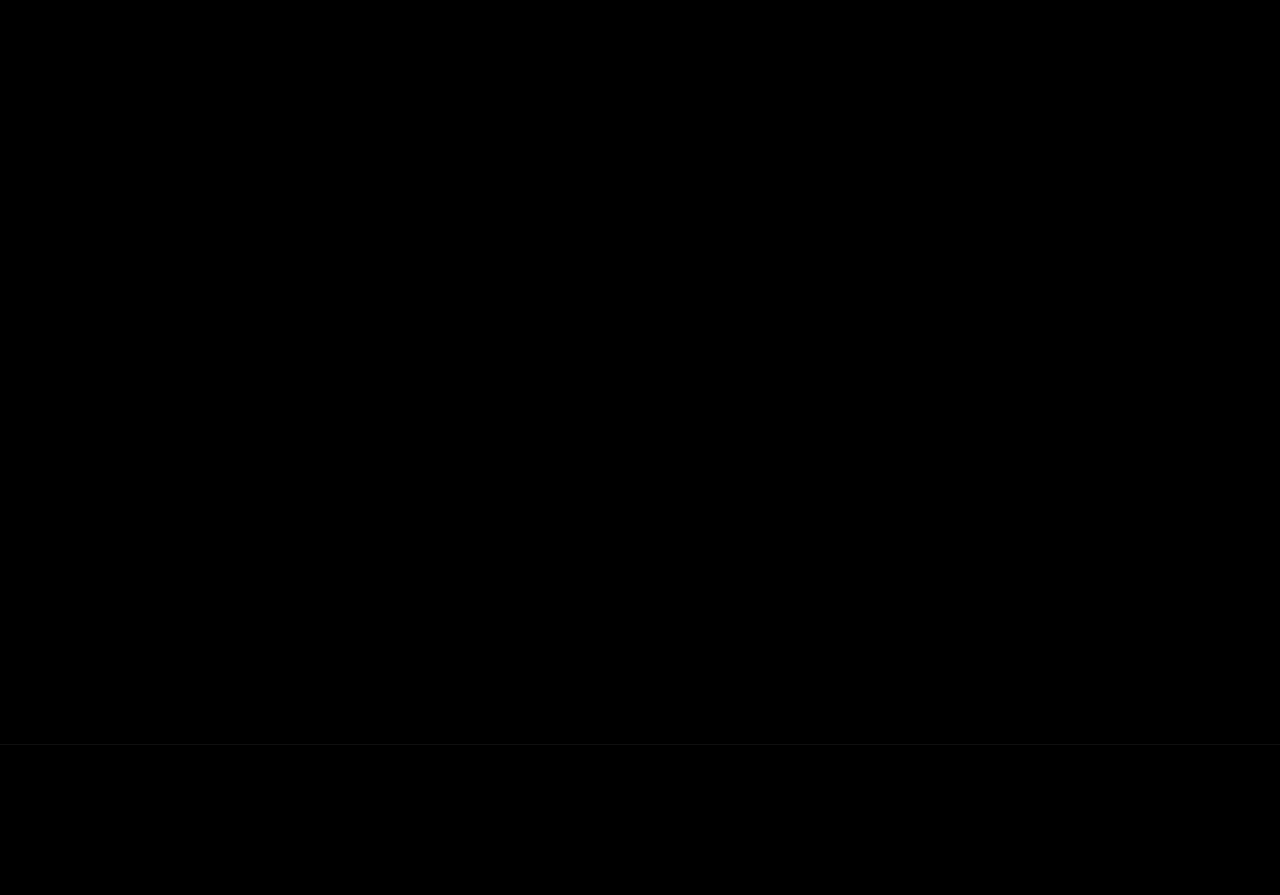
==== commit 28374db9: "Clarify lifetime hosting offer and remove duplicate text button" ====
--- a/index.html
+++ b/index.html
@@ -31,7 +31,7 @@
     />
 
     <link rel="icon" href="favicon.svg" type="image/svg+xml" />
-    <link rel="stylesheet" href="styles.css?v=8" />
+    <link rel="stylesheet" href="styles.css?v=9" />
     <link rel="canonical" href="https://welschmarketing.com/" />
     <meta name="theme-color" content="#0c1016" />
     <meta property="og:type" content="website" />
@@ -137,6 +137,10 @@
             </div>
             <h1>We'll build you a site that converts</h1>
             <p class="lead">See your brand in a custom, conversion-ready site before you commit - built fast and tailored to your offer.</p>
+            <aside class="hosting-offer" aria-label="Free hosting offer">
+              <strong>Free web hosting. Forever.</strong>
+              <span>Claim by <time datetime="2027-02-18">February 18, 2027</time>. The deadline is for claiming the offer—your hosting stays free for life.</span>
+            </aside>
             <div class="hero-ctas">
               <a href="#start-project" class="btn btn-red">Start a project</a>
               <a href="#services" class="btn btn-dark">Learn more</a>
@@ -155,7 +159,6 @@
           </div>
           <div class="personal-contact">
             <div>
-              <a class="btn btn-red" href="sms:+14435919207">Text me personally</a>
               <p>Caleb Welsch · (443) 591-9207</p>
             </div>
             <a class="personal-contact__save" href="caleb-welsch.vcf?v=2" type="text/vcard">Save my contact</a>
--- a/styles.css
+++ b/styles.css
@@ -860,3 +860,8 @@
 .personal-contact{display:flex;align-items:center;justify-content:space-between;gap:1rem;flex-wrap:wrap;padding:.5rem 0}
 .personal-contact p{margin:.65rem 0 0;color:#cbd5ec;font-size:.95rem}
 .personal-contact__save{display:inline-flex;align-items:center;min-height:44px;color:#fff;text-decoration:underline;text-underline-offset:3px}
+
+/* A restrained offer panel in the existing blue glass visual style. */
+.hosting-offer{display:grid;gap:.35rem;max-width:620px;padding:1rem 1.25rem;margin:.25rem 0 .5rem;border:1px solid rgba(154,215,255,.45);border-radius:14px;background:rgba(7,12,22,.65);color:#e6edf7}
+.hosting-offer strong{font-size:1.2rem;color:#fff}
+.hosting-offer span{font-size:.95rem;line-height:1.5}
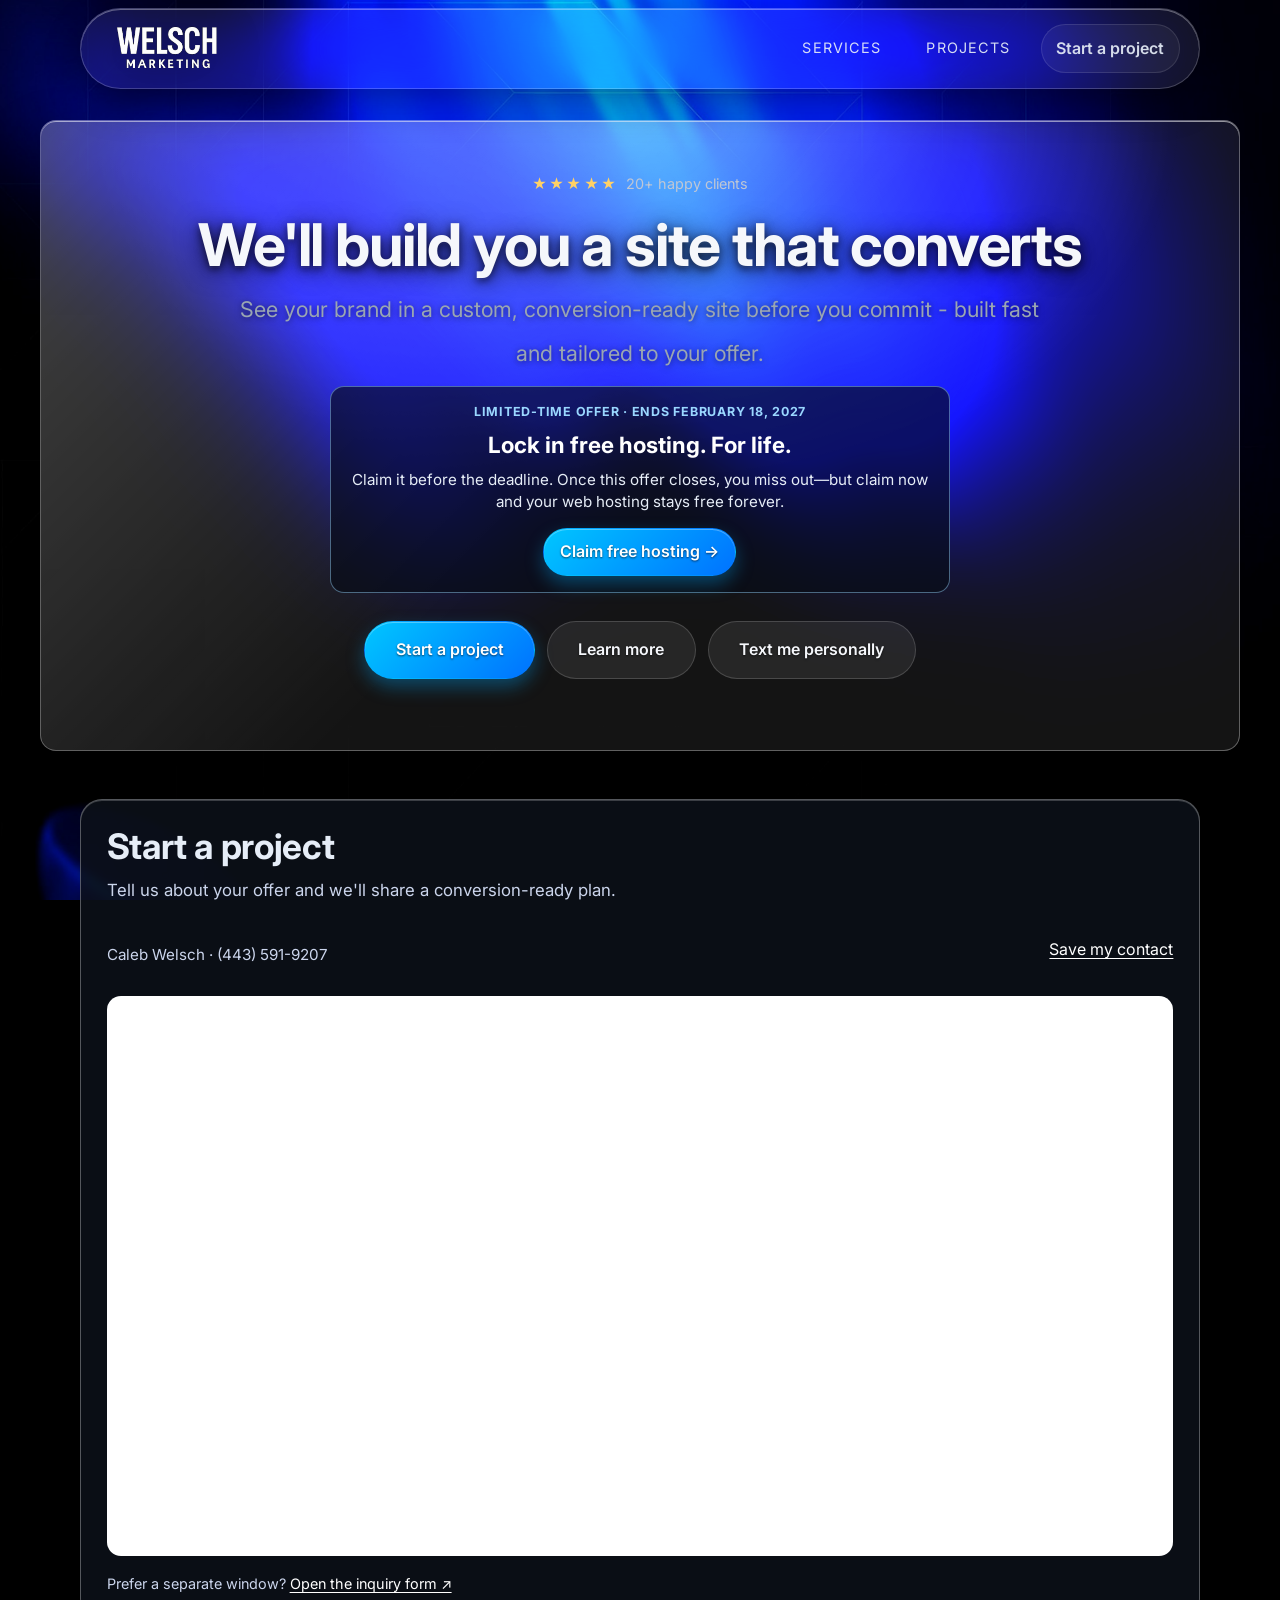
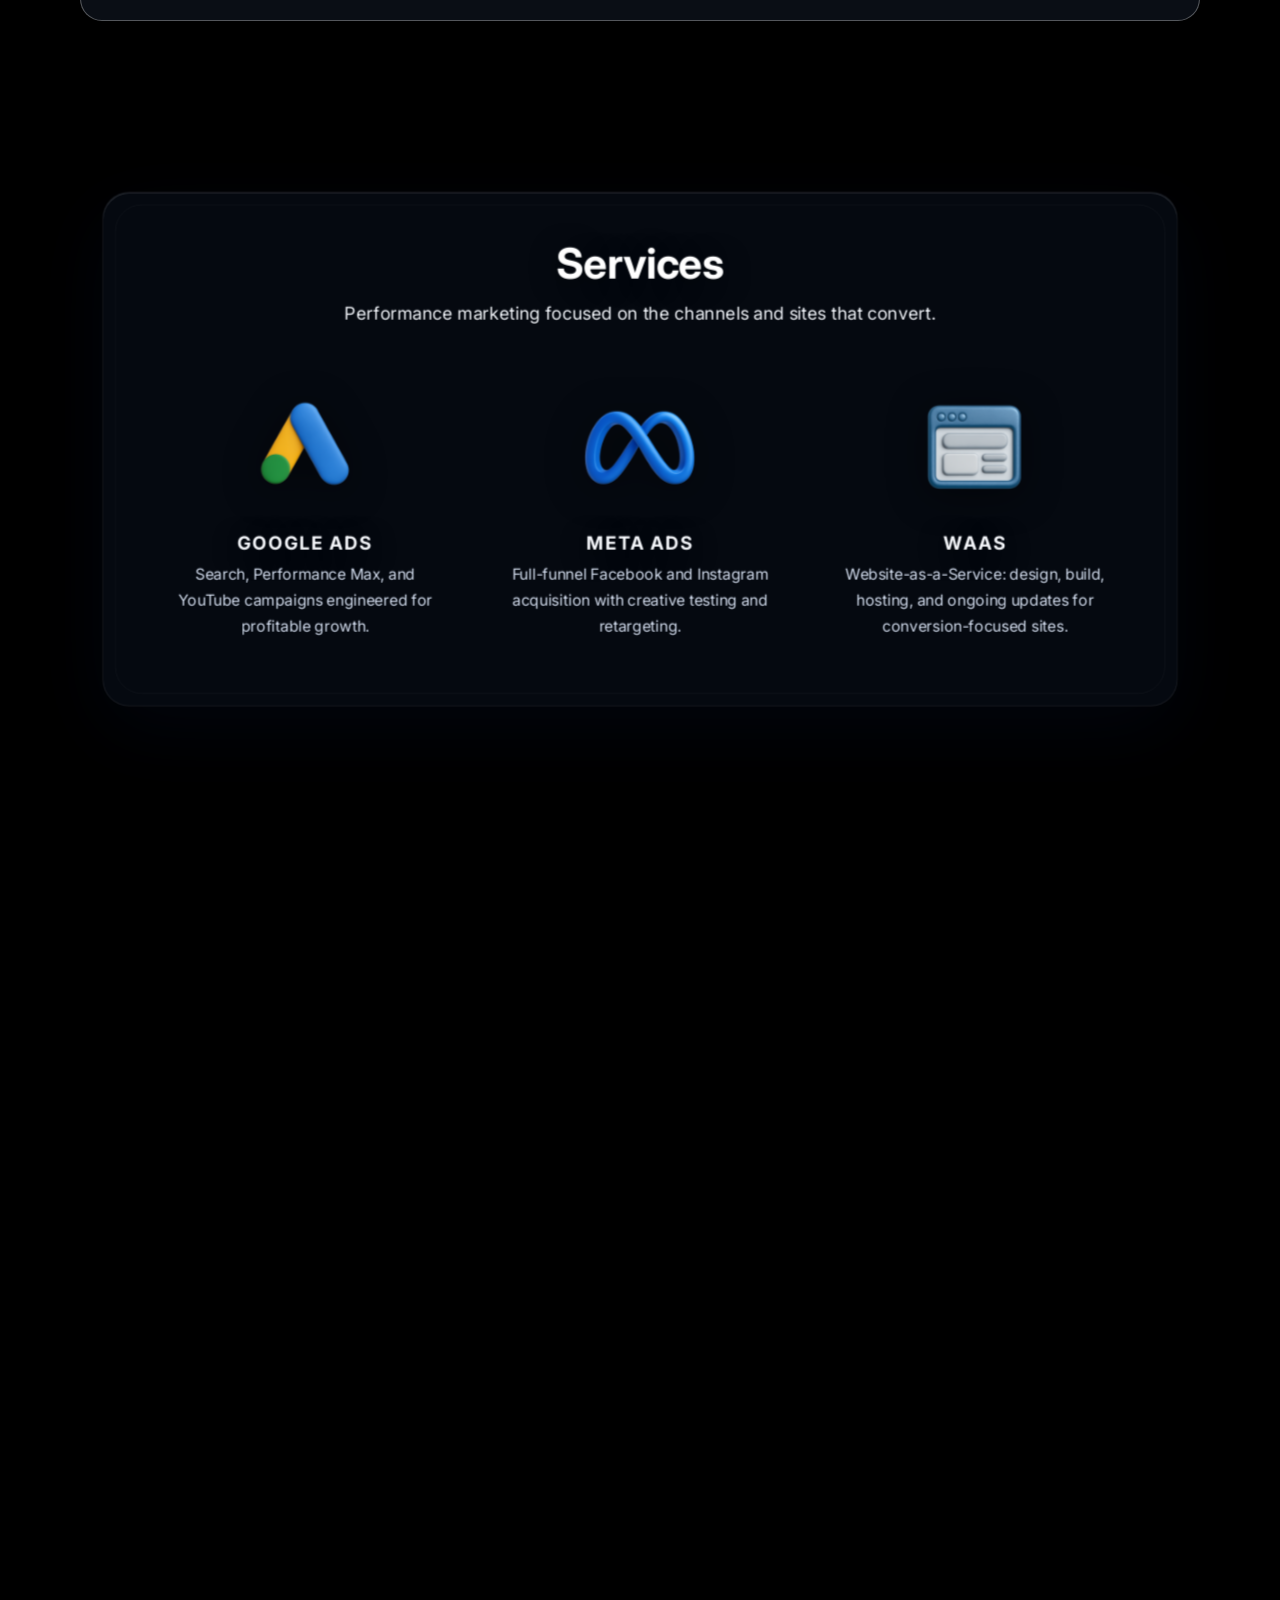
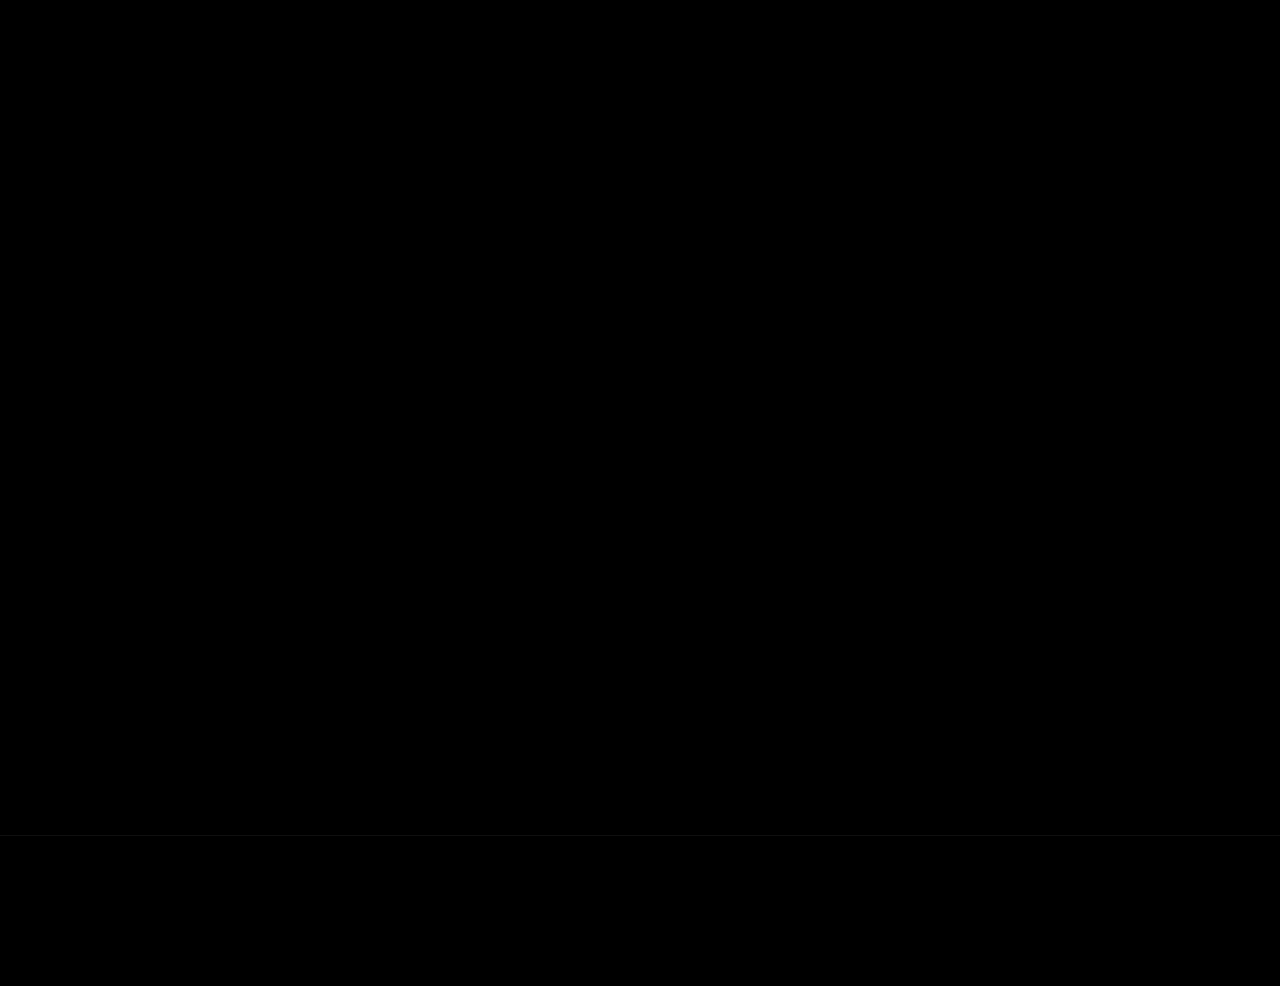
==== commit ef4b7d0b: "Strengthen hosting offer urgency with clear deadline and claim action" ====
--- a/index.html
+++ b/index.html
@@ -31,7 +31,7 @@
     />
 
     <link rel="icon" href="favicon.svg" type="image/svg+xml" />
-    <link rel="stylesheet" href="styles.css?v=9" />
+    <link rel="stylesheet" href="styles.css?v=10" />
     <link rel="canonical" href="https://welschmarketing.com/" />
     <meta name="theme-color" content="#0c1016" />
     <meta property="og:type" content="website" />
@@ -138,8 +138,10 @@
             <h1>We'll build you a site that converts</h1>
             <p class="lead">See your brand in a custom, conversion-ready site before you commit - built fast and tailored to your offer.</p>
             <aside class="hosting-offer" aria-label="Free hosting offer">
-              <strong>Free web hosting. Forever.</strong>
-              <span>Claim by <time datetime="2027-02-18">February 18, 2027</time>. The deadline is for claiming the offer—your hosting stays free for life.</span>
+              <span class="hosting-offer__deadline">Limited-time offer · Ends <time datetime="2027-02-18">February 18, 2027</time></span>
+              <strong>Lock in free hosting. For life.</strong>
+              <span>Claim it before the deadline. Once this offer closes, you miss out—but claim now and your web hosting stays free forever.</span>
+              <a class="btn btn-red hosting-offer__claim" href="#start-project">Claim free hosting →</a>
             </aside>
             <div class="hero-ctas">
               <a href="#start-project" class="btn btn-red">Start a project</a>
--- a/styles.css
+++ b/styles.css
@@ -865,3 +865,7 @@
 .hosting-offer{display:grid;gap:.35rem;max-width:620px;padding:1rem 1.25rem;margin:.25rem 0 .5rem;border:1px solid rgba(154,215,255,.45);border-radius:14px;background:rgba(7,12,22,.65);color:#e6edf7}
 .hosting-offer strong{font-size:1.2rem;color:#fff}
 .hosting-offer span{font-size:.95rem;line-height:1.5}
+
+.hosting-offer .hosting-offer__deadline{font-size:.78rem;font-weight:700;letter-spacing:.06em;text-transform:uppercase;color:#9ad7ff}
+.hosting-offer strong{font-size:1.4rem}
+.hosting-offer__claim{justify-self:center;margin-top:.5rem}
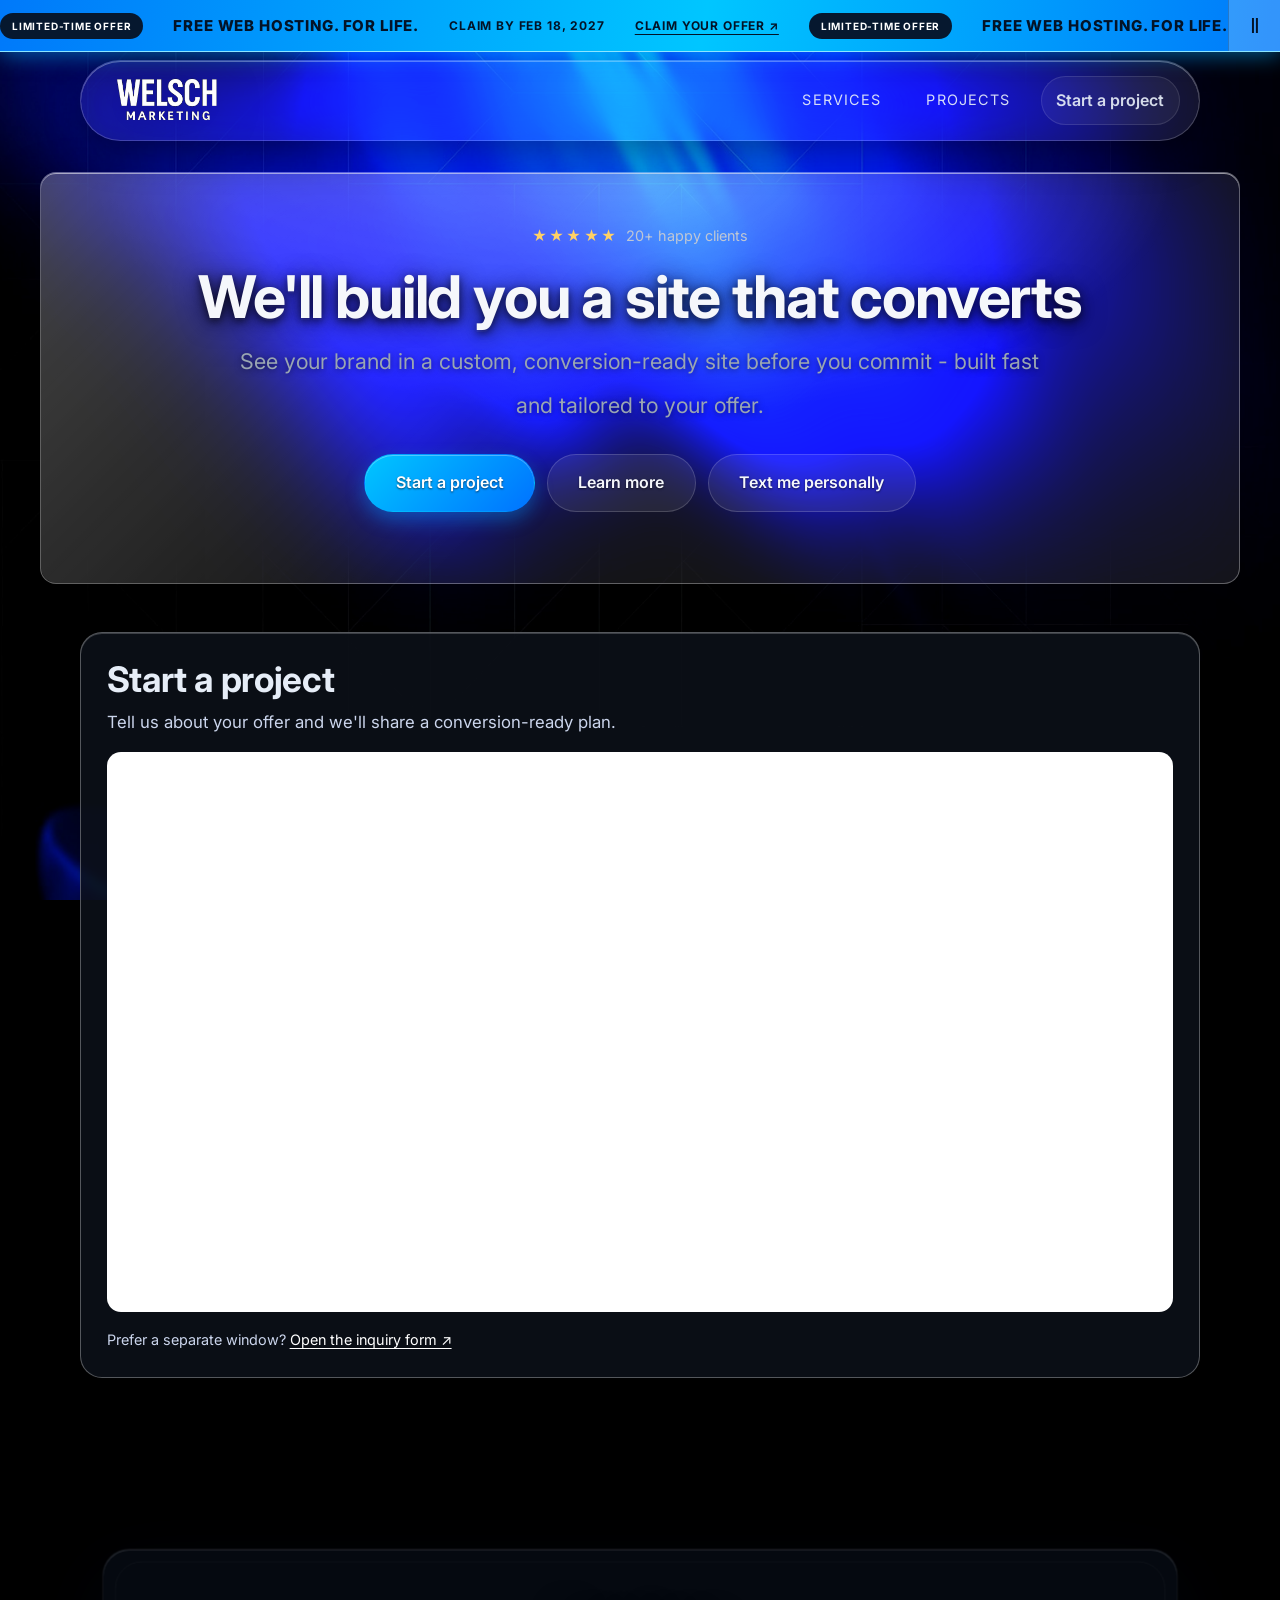
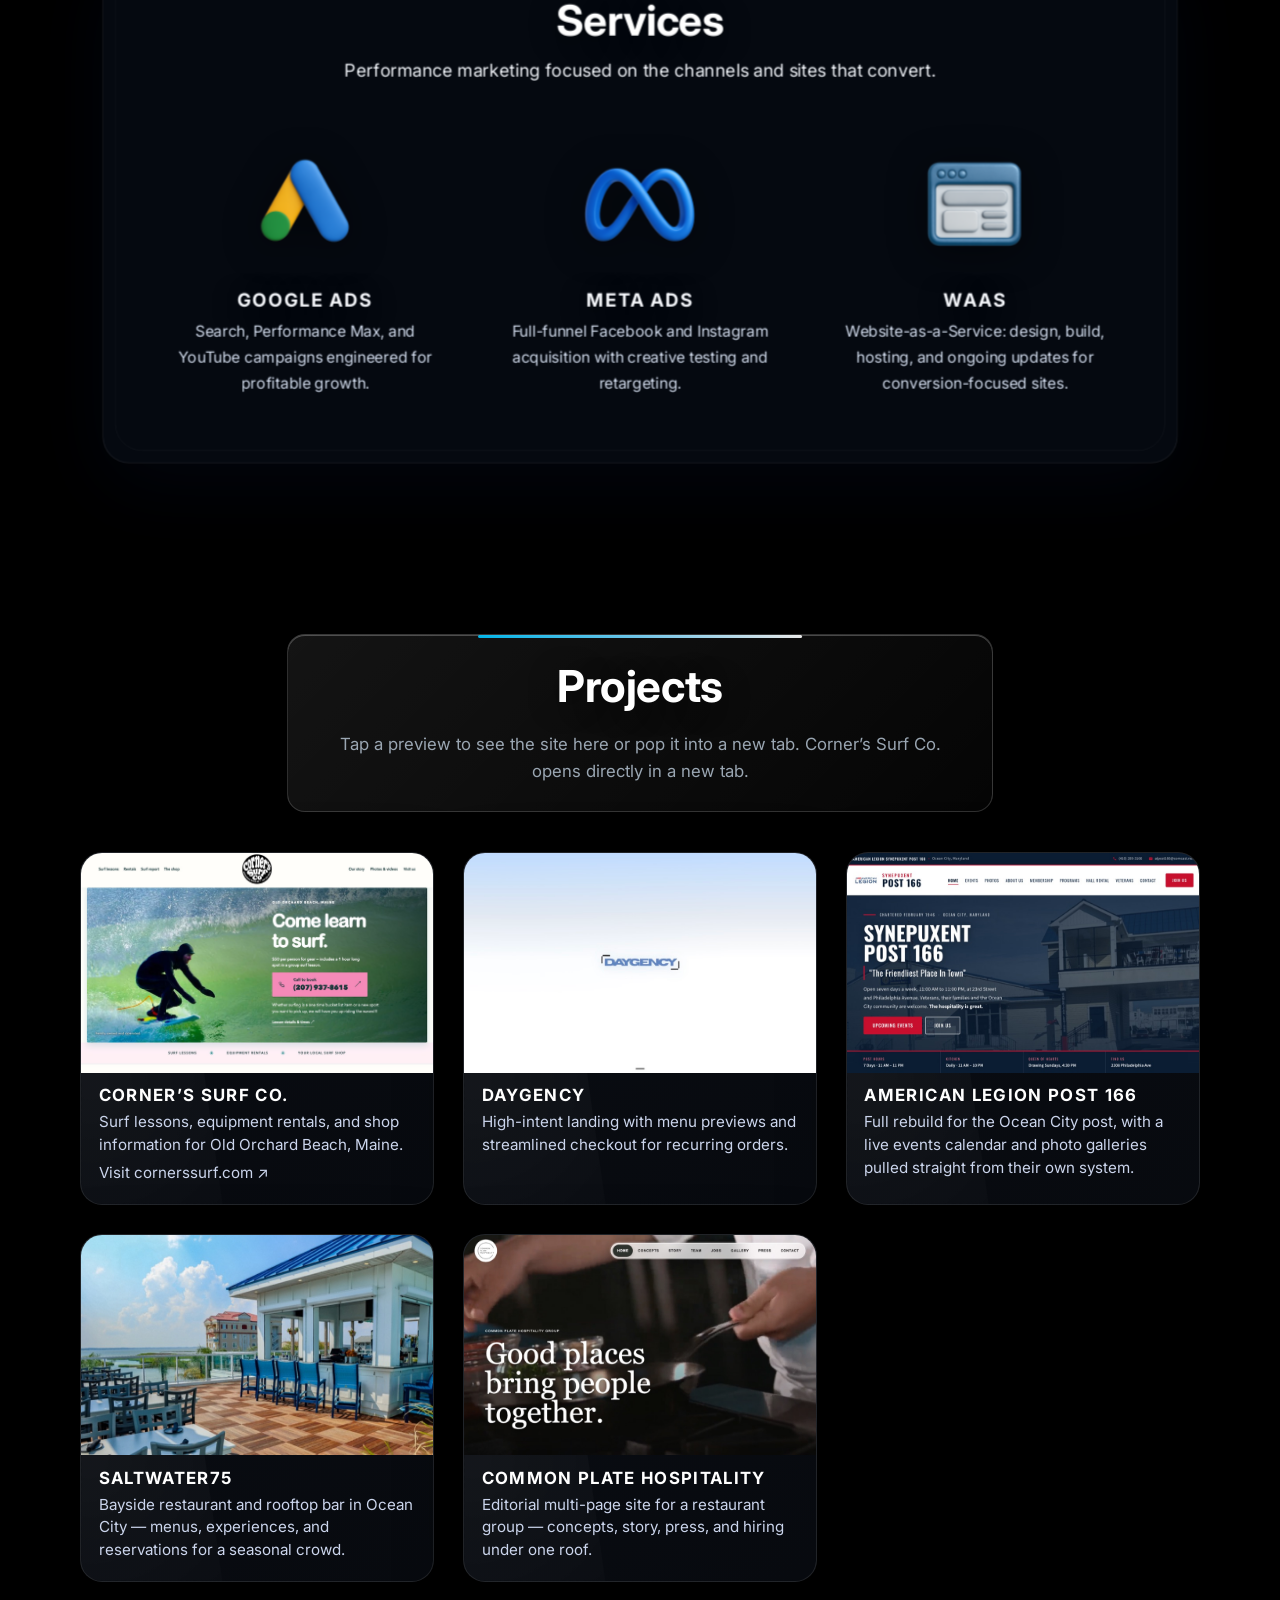
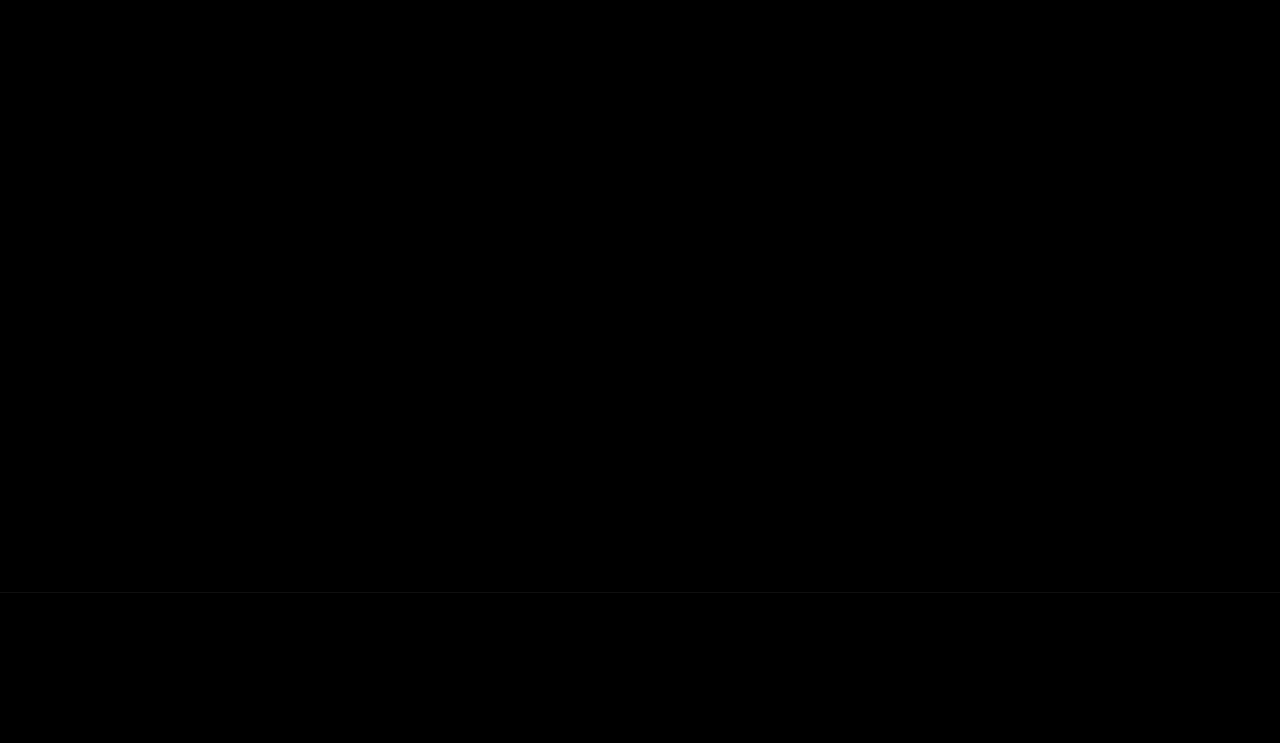
==== commit ef5513f9: "Replace offer box with animated top strip and remove contact block" ====
--- a/index.html
+++ b/index.html
@@ -31,7 +31,7 @@
     />
 
     <link rel="icon" href="favicon.svg" type="image/svg+xml" />
-    <link rel="stylesheet" href="styles.css?v=10" />
+    <link rel="stylesheet" href="styles.css?v=11" />
     <link rel="canonical" href="https://welschmarketing.com/" />
     <meta name="theme-color" content="#0c1016" />
     <meta property="og:type" content="website" />
@@ -104,6 +104,16 @@
     <div class="scroll-progress" aria-hidden="true"><div class="scroll-progress__bar"></div></div>
     <div class="page-glow" aria-hidden="true"></div>
 
+    <aside class="offer-banner" aria-label="Limited-time hosting offer">
+      <a class="offer-banner__link" href="#start-project" aria-label="Claim free web hosting for life by February 18, 2027">
+        <span class="offer-banner__track">
+          <span class="offer-banner__group"><span class="offer-banner__badge">Limited-time offer</span><strong>FREE WEB HOSTING. FOR LIFE.</strong><span>CLAIM BY FEB 18, 2027</span><span class="offer-banner__action">CLAIM YOUR OFFER ↗</span></span>
+          <span class="offer-banner__group" aria-hidden="true"><span class="offer-banner__badge">Limited-time offer</span><strong>FREE WEB HOSTING. FOR LIFE.</strong><span>CLAIM BY FEB 18, 2027</span><span class="offer-banner__action">CLAIM YOUR OFFER ↗</span></span>
+        </span>
+      </a>
+      <button class="offer-banner__pause" type="button" aria-label="Pause offer animation" aria-pressed="false"><span aria-hidden="true">Ⅱ</span></button>
+    </aside>
+
     <header class="site-header">
       <div class="container nav">
         <a class="brand" href="#top" aria-label="Home">
@@ -137,12 +147,6 @@
             </div>
             <h1>We'll build you a site that converts</h1>
             <p class="lead">See your brand in a custom, conversion-ready site before you commit - built fast and tailored to your offer.</p>
-            <aside class="hosting-offer" aria-label="Free hosting offer">
-              <span class="hosting-offer__deadline">Limited-time offer · Ends <time datetime="2027-02-18">February 18, 2027</time></span>
-              <strong>Lock in free hosting. For life.</strong>
-              <span>Claim it before the deadline. Once this offer closes, you miss out—but claim now and your web hosting stays free forever.</span>
-              <a class="btn btn-red hosting-offer__claim" href="#start-project">Claim free hosting →</a>
-            </aside>
             <div class="hero-ctas">
               <a href="#start-project" class="btn btn-red">Start a project</a>
               <a href="#services" class="btn btn-dark">Learn more</a>
@@ -158,12 +162,6 @@
           <div class="typeform-copy">
             <h2>Start a project</h2>
             <p class="lead">Tell us about your offer and we'll share a conversion-ready plan.</p>
-          </div>
-          <div class="personal-contact">
-            <div>
-              <p>Caleb Welsch · (443) 591-9207</p>
-            </div>
-            <a class="personal-contact__save" href="caleb-welsch.vcf?v=2" type="text/vcard">Save my contact</a>
           </div>
           <div class="typeform-embed">
             <div data-tf-live="01KBZTCJP9MBPVX948Y415XC35" data-tf-inline-on-mobile></div>
@@ -324,6 +322,6 @@
       </div>
     </div>
 
-    <script src="script.js?v=5" defer></script>
+    <script src="script.js?v=11" defer></script>
   </body>
 </html>
--- a/styles.css
+++ b/styles.css
@@ -856,16 +856,30 @@
   .cursor-drop{display:none!important}
 }
 
-/* Personal contact uses the existing button and glass-panel styling. */
-.personal-contact{display:flex;align-items:center;justify-content:space-between;gap:1rem;flex-wrap:wrap;padding:.5rem 0}
-.personal-contact p{margin:.65rem 0 0;color:#cbd5ec;font-size:.95rem}
-.personal-contact__save{display:inline-flex;align-items:center;min-height:44px;color:#fff;text-decoration:underline;text-underline-offset:3px}
-
-/* A restrained offer panel in the existing blue glass visual style. */
-.hosting-offer{display:grid;gap:.35rem;max-width:620px;padding:1rem 1.25rem;margin:.25rem 0 .5rem;border:1px solid rgba(154,215,255,.45);border-radius:14px;background:rgba(7,12,22,.65);color:#e6edf7}
-.hosting-offer strong{font-size:1.2rem;color:#fff}
-.hosting-offer span{font-size:.95rem;line-height:1.5}
-
-.hosting-offer .hosting-offer__deadline{font-size:.78rem;font-weight:700;letter-spacing:.06em;text-transform:uppercase;color:#9ad7ff}
-.hosting-offer strong{font-size:1.4rem}
-.hosting-offer__claim{justify-self:center;margin-top:.5rem}
+
+/* One attention-grabbing announcement above the original glass navigation. */
+:root{--offer-height:52px}
+.offer-banner{position:fixed;inset:0 0 auto;height:var(--offer-height);z-index:1100;display:flex;align-items:stretch;background:linear-gradient(100deg,#0079fa,#00c6ff 55%,#0079fa);color:#031327;border-bottom:1px solid #8be5ff;box-shadow:0 3px 22px rgba(0,166,255,.55);animation:offer-glow 3s ease-in-out infinite}
+.offer-banner__link{display:flex;align-items:center;flex:1;min-width:0;overflow:hidden;color:#031327}
+.offer-banner__track{display:flex;width:max-content;animation:offer-scroll 26s linear infinite;will-change:transform}
+.offer-banner__group{display:flex;flex-shrink:0;align-items:center;gap:30px;padding-right:30px;white-space:nowrap;font-size:12px;font-weight:700;letter-spacing:.07em}
+.offer-banner__group strong{font-size:15px;font-weight:800}
+.offer-banner__badge{background:#06182f;color:#fff;border-radius:999px;padding:5px 12px;text-transform:uppercase;font-size:10px;letter-spacing:.08em}
+.offer-banner__action{text-decoration:underline;text-underline-offset:4px}
+.offer-banner__pause{flex:0 0 52px;display:grid;place-items:center;border:0;border-left:1px solid rgba(3,19,39,.25);background:rgba(255,255,255,.2);color:#031327;font-size:20px;cursor:pointer}
+.offer-banner:hover,.offer-banner:focus-within,.offer-banner.is-paused{animation-play-state:paused}
+.offer-banner:hover .offer-banner__track,.offer-banner:focus-within .offer-banner__track,.offer-banner.is-paused .offer-banner__track{animation-play-state:paused}
+.offer-banner a:focus-visible,.offer-banner button:focus-visible{outline:3px solid #031327;outline-offset:-4px}
+.site-header{top:var(--offer-height)}
+.hero{margin-top:var(--offer-height)}
+.hero,.section{scroll-margin-top:calc(120px + var(--offer-height))}
+@keyframes offer-scroll{to{transform:translateX(-50%)}}
+@keyframes offer-glow{50%{box-shadow:0 4px 28px rgba(0,198,255,.85)}}
+@media(prefers-reduced-motion:reduce){
+  :root{--offer-height:76px}
+  .offer-banner,.offer-banner__track{animation:none!important}
+  .offer-banner__track{width:100%;transform:none}
+  .offer-banner__group{flex:1;justify-content:center;gap:3px 12px;flex-wrap:wrap;white-space:normal;padding:5px 10px;font-size:10px;letter-spacing:.02em;text-align:center}
+  .offer-banner__group strong{font-size:12px}
+  .offer-banner__group[aria-hidden="true"],.offer-banner__pause{display:none}
+}
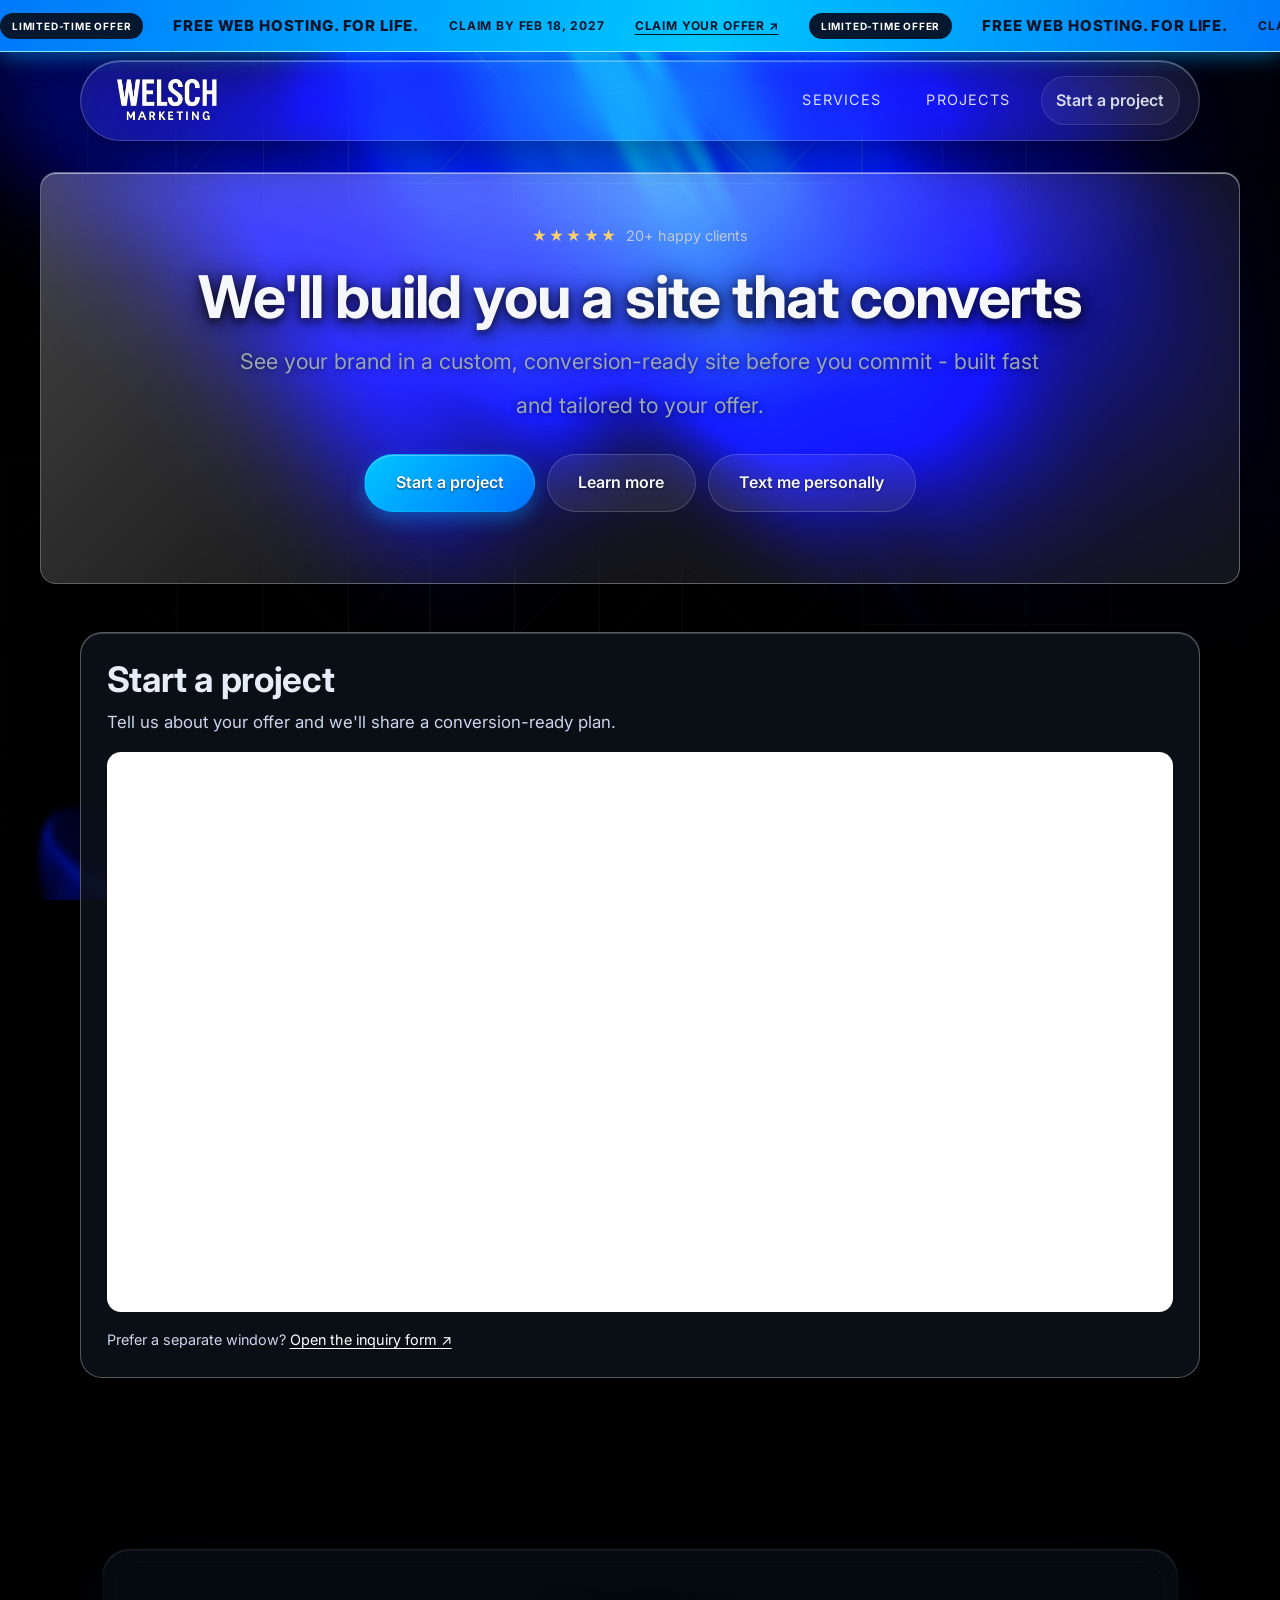
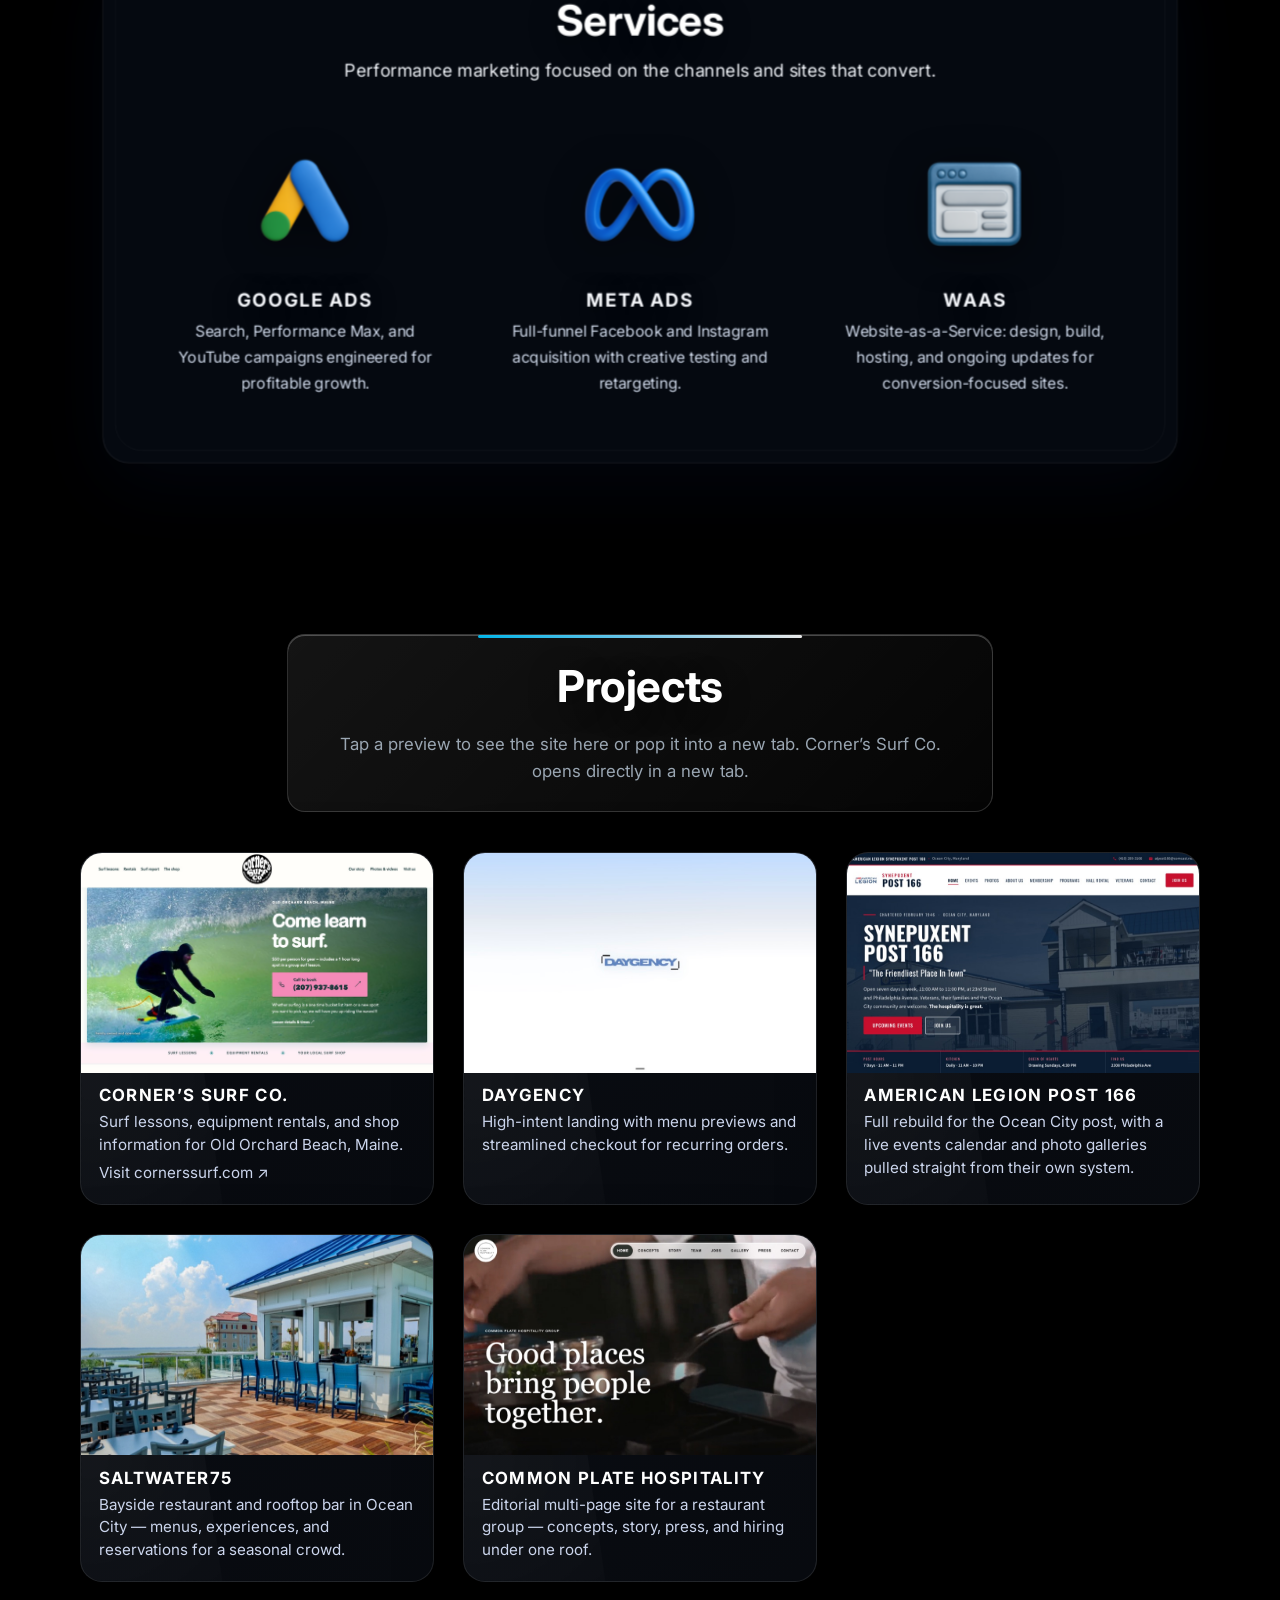
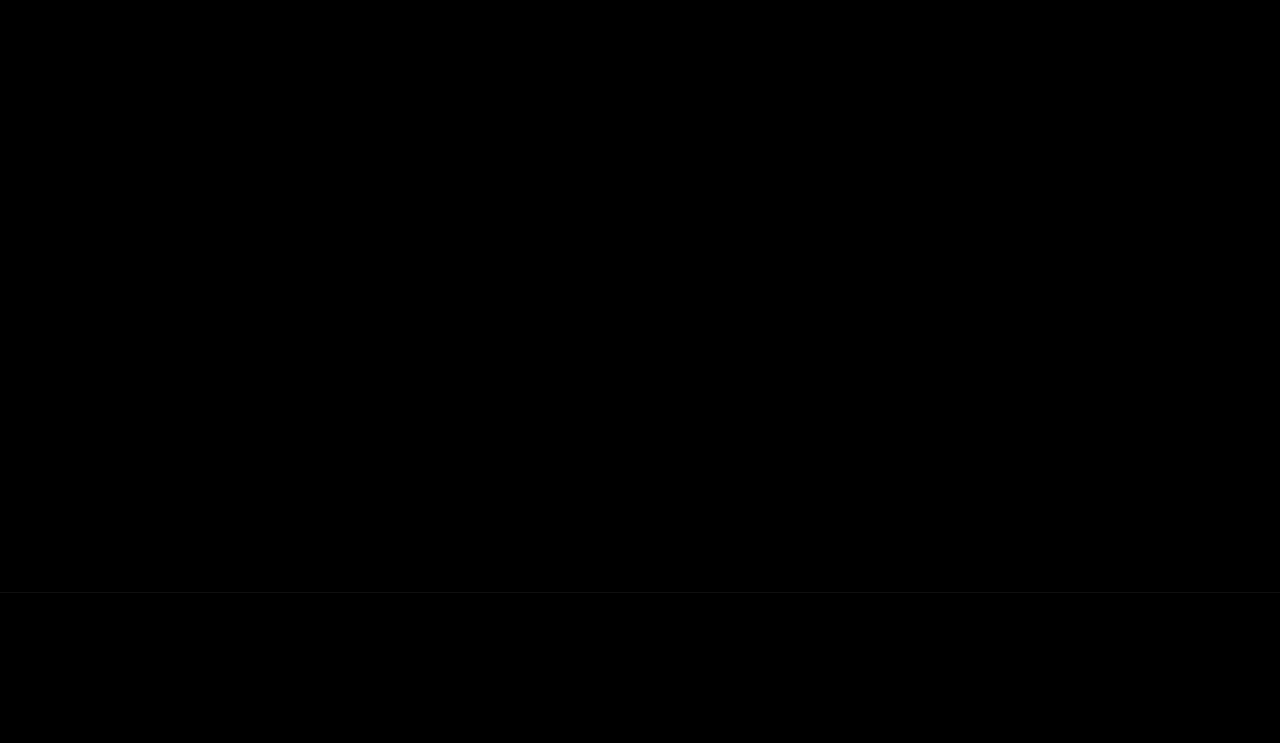
==== commit 37f67773: "Remove visible play pause control from offer banner" ====
--- a/index.html
+++ b/index.html
@@ -31,7 +31,7 @@
     />
 
     <link rel="icon" href="favicon.svg" type="image/svg+xml" />
-    <link rel="stylesheet" href="styles.css?v=11" />
+    <link rel="stylesheet" href="styles.css?v=12" />
     <link rel="canonical" href="https://welschmarketing.com/" />
     <meta name="theme-color" content="#0c1016" />
     <meta property="og:type" content="website" />
@@ -111,7 +111,6 @@
           <span class="offer-banner__group" aria-hidden="true"><span class="offer-banner__badge">Limited-time offer</span><strong>FREE WEB HOSTING. FOR LIFE.</strong><span>CLAIM BY FEB 18, 2027</span><span class="offer-banner__action">CLAIM YOUR OFFER ↗</span></span>
         </span>
       </a>
-      <button class="offer-banner__pause" type="button" aria-label="Pause offer animation" aria-pressed="false"><span aria-hidden="true">Ⅱ</span></button>
     </aside>
 
     <header class="site-header">
@@ -322,6 +321,6 @@
       </div>
     </div>
 
-    <script src="script.js?v=11" defer></script>
+    <script src="script.js?v=12" defer></script>
   </body>
 </html>
--- a/styles.css
+++ b/styles.css
@@ -866,10 +866,9 @@
 .offer-banner__group strong{font-size:15px;font-weight:800}
 .offer-banner__badge{background:#06182f;color:#fff;border-radius:999px;padding:5px 12px;text-transform:uppercase;font-size:10px;letter-spacing:.08em}
 .offer-banner__action{text-decoration:underline;text-underline-offset:4px}
-.offer-banner__pause{flex:0 0 52px;display:grid;place-items:center;border:0;border-left:1px solid rgba(3,19,39,.25);background:rgba(255,255,255,.2);color:#031327;font-size:20px;cursor:pointer}
-.offer-banner:hover,.offer-banner:focus-within,.offer-banner.is-paused{animation-play-state:paused}
-.offer-banner:hover .offer-banner__track,.offer-banner:focus-within .offer-banner__track,.offer-banner.is-paused .offer-banner__track{animation-play-state:paused}
-.offer-banner a:focus-visible,.offer-banner button:focus-visible{outline:3px solid #031327;outline-offset:-4px}
+.offer-banner:hover,.offer-banner:focus-within{animation-play-state:paused}
+.offer-banner:hover .offer-banner__track,.offer-banner:focus-within .offer-banner__track{animation-play-state:paused}
+.offer-banner a:focus-visible{outline:3px solid #031327;outline-offset:-4px}
 .site-header{top:var(--offer-height)}
 .hero{margin-top:var(--offer-height)}
 .hero,.section{scroll-margin-top:calc(120px + var(--offer-height))}
@@ -881,5 +880,4 @@
   .offer-banner__track{width:100%;transform:none}
   .offer-banner__group{flex:1;justify-content:center;gap:3px 12px;flex-wrap:wrap;white-space:normal;padding:5px 10px;font-size:10px;letter-spacing:.02em;text-align:center}
   .offer-banner__group strong{font-size:12px}
-  .offer-banner__group[aria-hidden="true"],.offer-banner__pause{display:none}
-}
+  .offer-banner__group[aria-hidden="true"],}
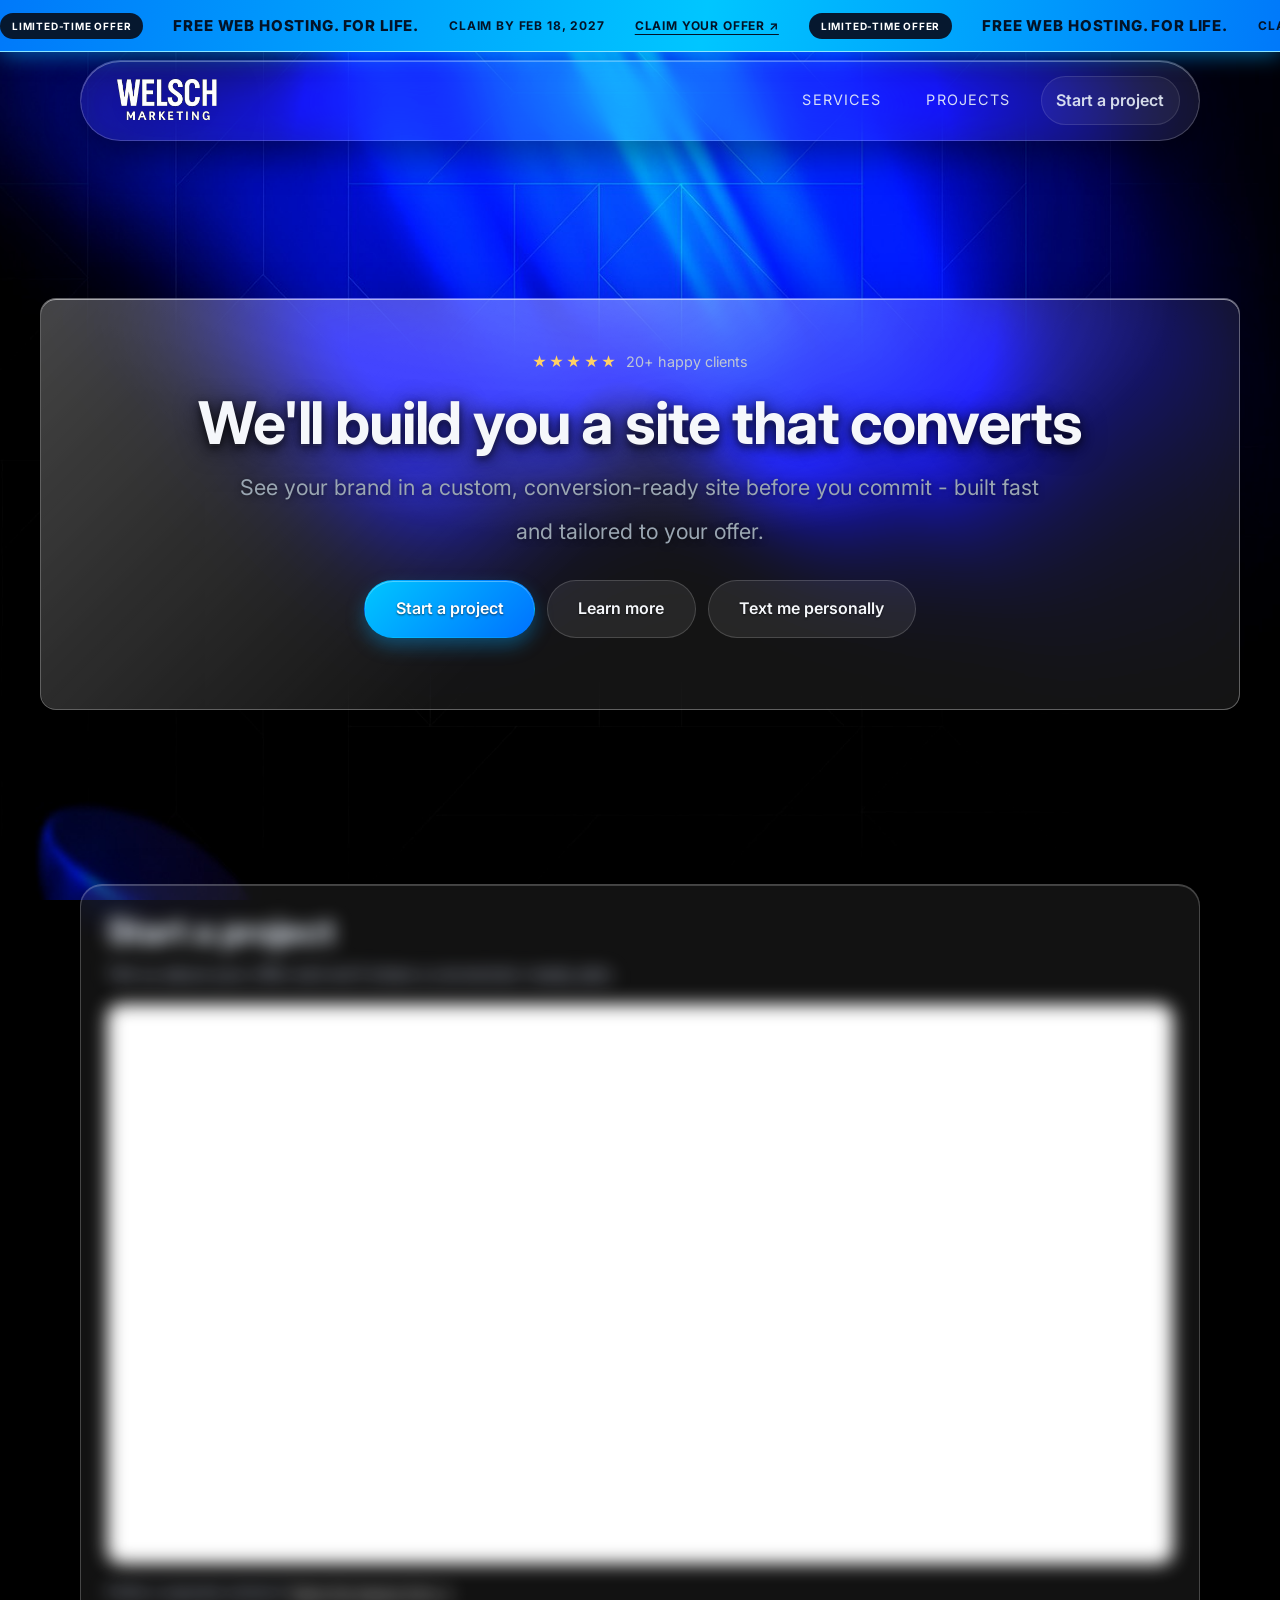
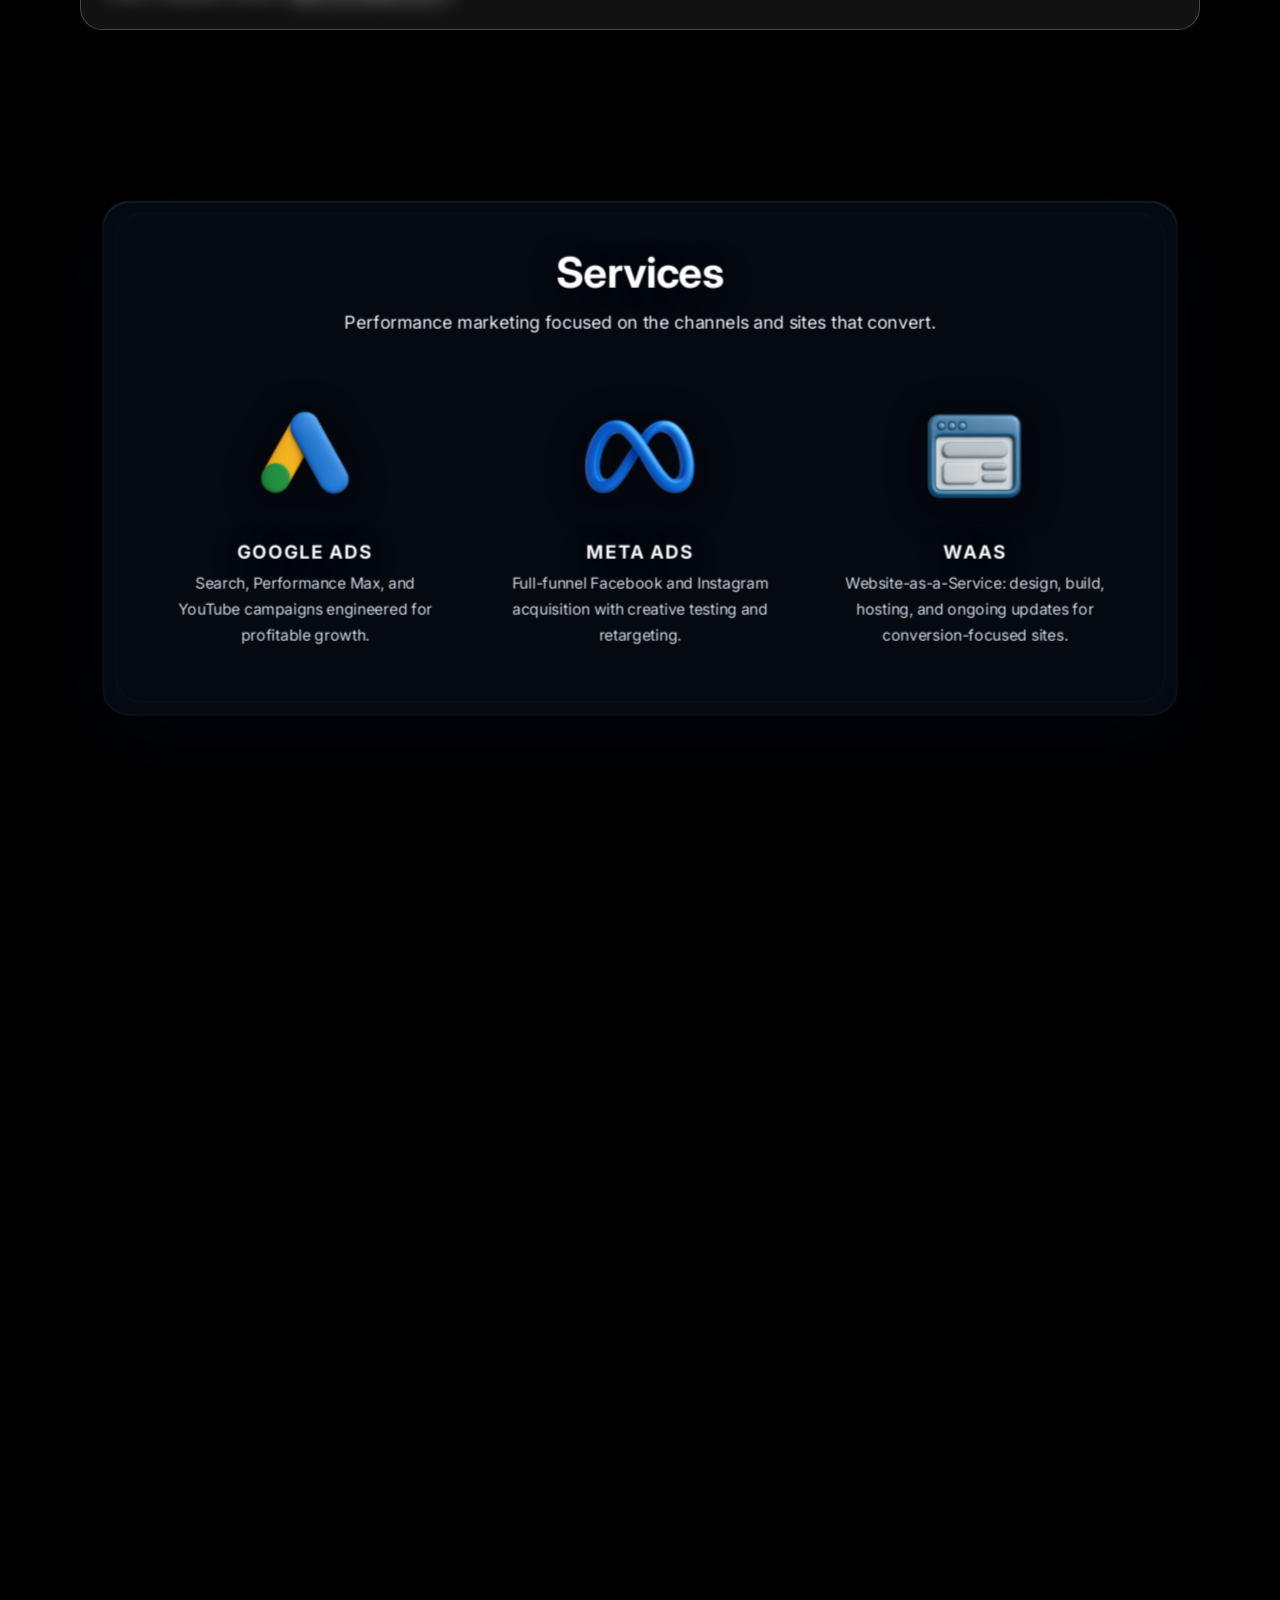
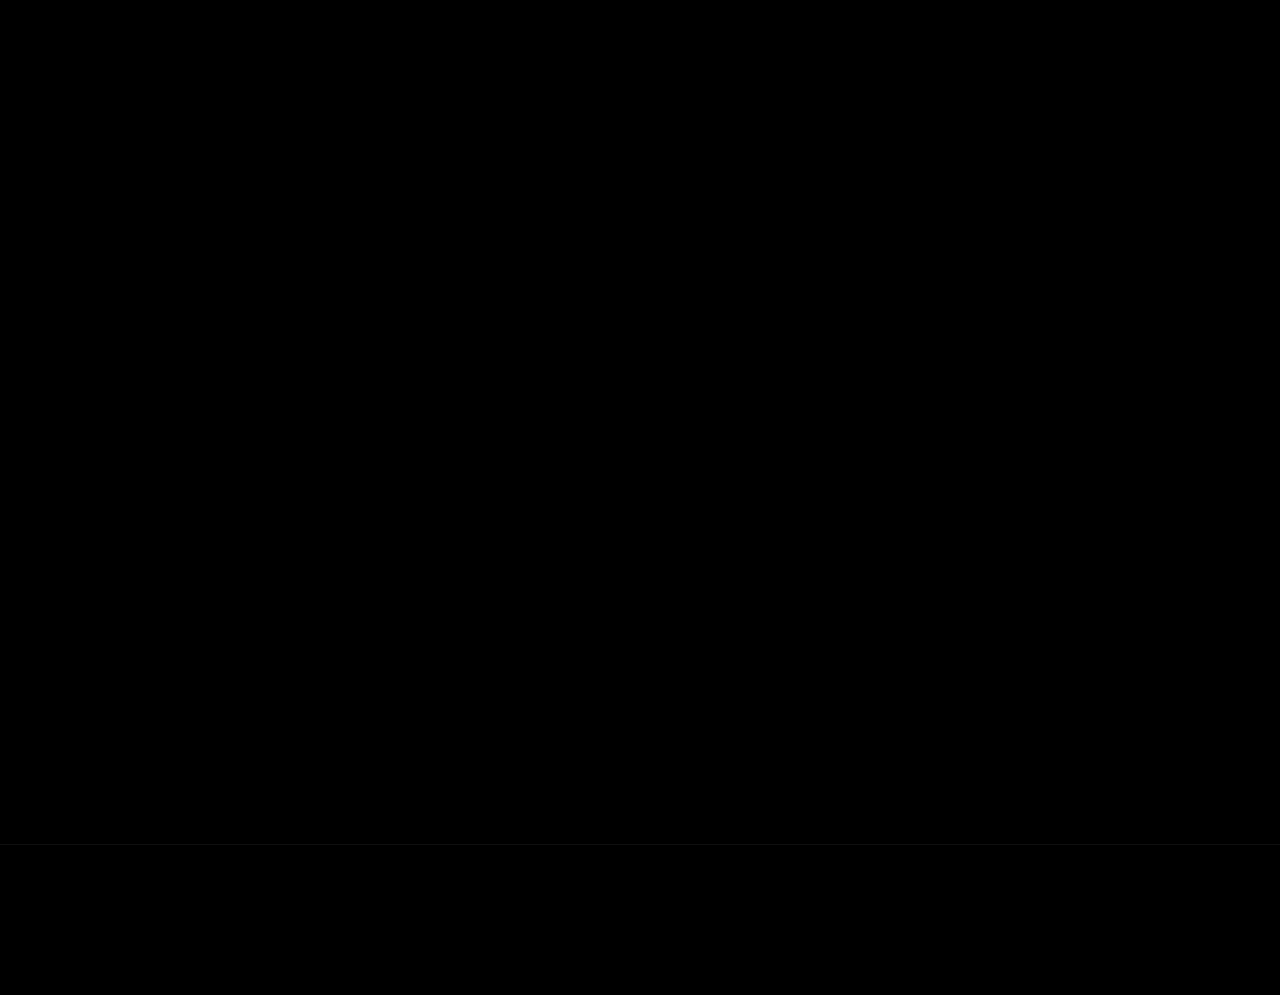
==== commit 6d04fc36: "Fill first screen with hero and reveal frosted inquiry panel on scroll" ====
--- a/index.html
+++ b/index.html
@@ -31,7 +31,7 @@
     />
 
     <link rel="icon" href="favicon.svg" type="image/svg+xml" />
-    <link rel="stylesheet" href="styles.css?v=12" />
+    <link rel="stylesheet" href="styles.css?v=13" />
     <link rel="canonical" href="https://welschmarketing.com/" />
     <meta name="theme-color" content="#0c1016" />
     <meta property="og:type" content="website" />
@@ -321,6 +321,6 @@
       </div>
     </div>
 
-    <script src="script.js?v=12" defer></script>
+    <script src="script.js?v=13" defer></script>
   </body>
 </html>
--- a/styles.css
+++ b/styles.css
@@ -836,7 +836,7 @@
 }
 
 /* Restrained inquiry improvements; preserve the original glass-and-photo design. */
-.hero{min-height:0;padding-bottom:2rem}
+.hero{min-height:calc(100svh - var(--offer-height,52px) - 32px);padding-bottom:2rem}
 .typeform-section{padding-top:1rem;content-visibility:visible}
 .typeform-card{background:rgba(12,16,24,.88);border-color:rgba(255,255,255,.3)}
 .typeform-card .lead{color:#cbd5ec;margin-top:.65rem}
@@ -881,3 +881,13 @@
   .offer-banner__group{flex:1;justify-content:center;gap:3px 12px;flex-wrap:wrap;white-space:normal;padding:5px 10px;font-size:10px;letter-spacing:.02em;text-align:center}
   .offer-banner__group strong{font-size:12px}
   .offer-banner__group[aria-hidden="true"],}
+
+/* Let the hero own the first screen; reveal the next glass panel on scroll. */
+.typeform-card{transition:background .45s ease,border-color .45s ease,box-shadow .45s ease}
+.typeform-card > *{transition:filter .45s ease,opacity .45s ease}
+.typeform-section.is-frosted:not(:focus-within) .typeform-card{background:rgba(255,255,255,.07);border-color:rgba(255,255,255,.22);box-shadow:0 16px 50px rgba(0,0,0,.25),inset 0 1px rgba(255,255,255,.2);backdrop-filter:blur(22px);-webkit-backdrop-filter:blur(22px)}
+.typeform-section.is-frosted:not(:focus-within) .typeform-card > *{filter:blur(9px);opacity:.18}
+@media(prefers-reduced-motion:reduce){
+  .typeform-card,.typeform-card > *{transition:none}
+  .typeform-section.is-frosted .typeform-card > *{filter:none;opacity:1}
+}
